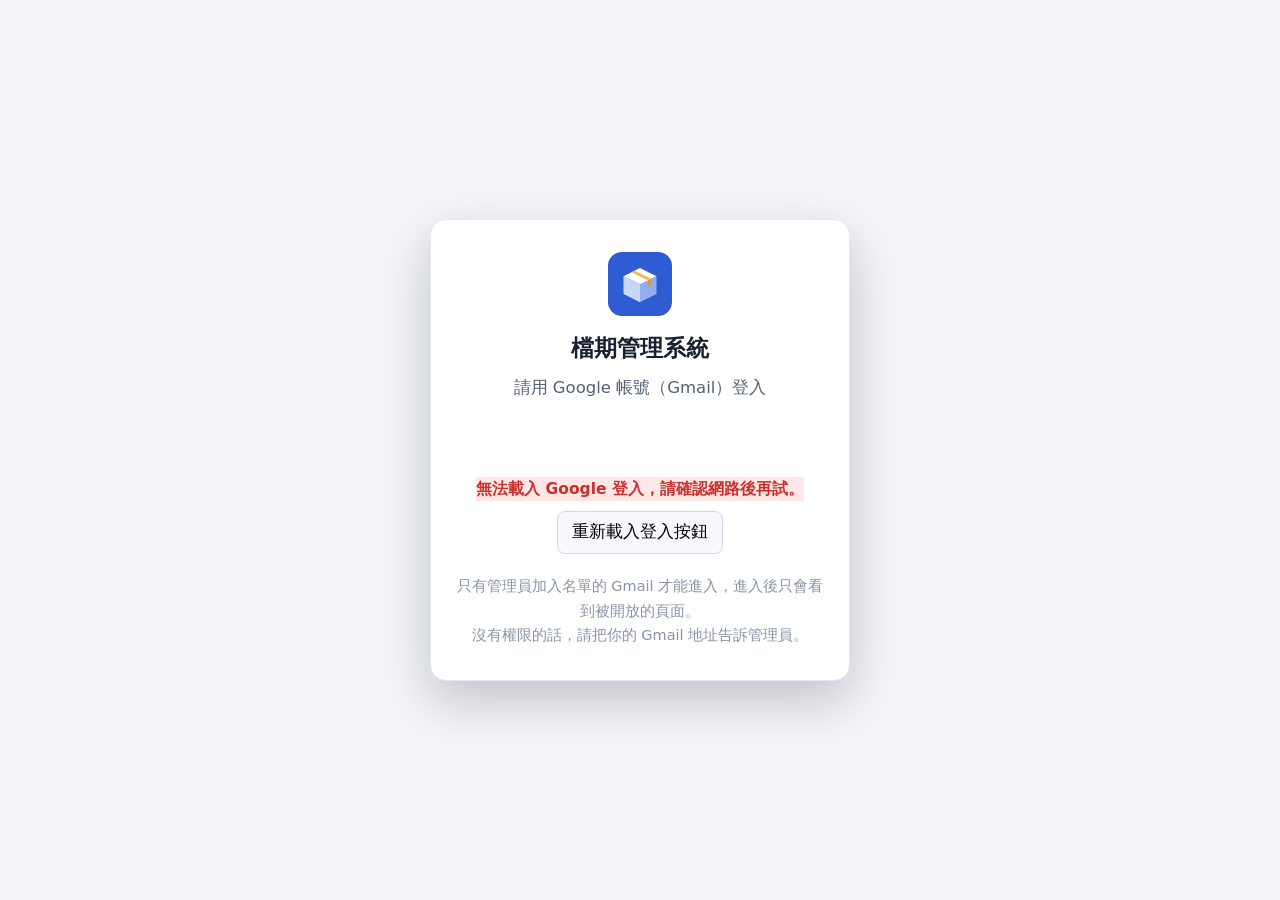
==== index.html @ a2f35a22 "時間區間選擇移到禮盒表頭預購單、銷售預估正上方（v146） Co-Authored-By: Claude Sonnet 5.5 <noreply@anthropic.com>" ====
<!doctype html>
<html lang="zh-Hant">
<head>
<meta charset="utf-8">
<meta name="viewport" content="width=device-width,initial-scale=1,viewport-fit=cover">
<title>檔期管理系統</title>
<meta name="description" content="檔期包材、禮盒配方、庫存與補貨管理">
<meta name="theme-color" content="#16233f">
<meta name="application-name" content="檔期管理">
<meta name="apple-mobile-web-app-capable" content="yes">
<meta name="mobile-web-app-capable" content="yes">
<meta name="apple-mobile-web-app-status-bar-style" content="black-translucent">
<meta name="apple-mobile-web-app-title" content="檔期管理">
<link rel="manifest" href="manifest.webmanifest">
<link rel="icon" href="icons/icon.svg" type="image/svg+xml">
<link rel="apple-touch-icon" href="icons/icon-192.png">
<link rel="stylesheet" href="css/legacy.css">
<link rel="stylesheet" href="css/app.css">
<script src="config.js"></script>
<script src="js/auth.js"></script>
<script src="js/cloud-sync.js"></script>
<script src="js/calc-rules.js"></script>
<script src="js/stock-calc.js"></script>
<script src="js/access.js"></script>
<script src="js/app-shell.js" defer></script>
<script src="js/old-orders-import.js" defer></script>
<script src="js/ext/ext-core.js" defer></script>
<script src="js/ext/page-season.js" defer></script>
<script src="js/ext/season-items.js" defer></script>
<script src="js/ext/page-legacy-forecast.js" defer></script>
<script src="js/ext/page-orders.js" defer></script>
<script src="js/ext/page-floor.js" defer></script>
<script src="js/ext/page-system.js" defer></script>
<script src="js/ext/home-dash.js" defer></script>
<script src="js/ext/collapse.js" defer></script>
<script src="js/ext/order-singles.js" defer></script>
<script src="js/ext/calc-docs.js" defer></script>
<script src="js/ext/page-rules.js" defer></script>
<script src="js/ext/page-users.js" defer></script>
<script src="js/ext/page-hqstock.js" defer></script>
<script src="js/ext/page-purchase.js" defer></script>
<link rel="stylesheet" href="css/ext.css">
</head>
<body>

<div id="appSplash" class="app-splash" role="status" aria-live="polite">
  <img src="icons/icon.svg" alt="" width="64" height="64">
  <strong>檔期管理系統</strong>
  <span id="appSplashMsg">正在載入資料…</span>
</div>

<div class="app-layout">
  <aside class="sidebar" id="sidebar" aria-label="主選單">
    <div class="brand">
      <img src="icons/icon.svg" alt="" width="34" height="34">
      <div><strong>檔期管理</strong><span>Schedule Manager</span></div>
    </div>

    <nav id="nav">
      <div class="nav-group" data-group="home">
        <button class="navbtn active" data-page="dashboard"><svg viewBox="0 0 24 24"><path d="M3 10.5 12 3l9 7.5V20a1 1 0 0 1-1 1h-5v-6H9v6H4a1 1 0 0 1-1-1z"/></svg><span>首頁</span></button>
      </div>
      <div class="nav-label">主檔資料<i class="lock-hint">需管理員</i></div>
      <div class="nav-group" data-group="master">
        <button class="admin-nav navbtn" data-page="materials"><svg viewBox="0 0 24 24"><path d="M21 8 12 3 3 8v8l9 5 9-5z"/><path d="m3 8 9 5 9-5M12 13v8"/></svg><span>包材資料</span></button>
        <button class="admin-nav navbtn" data-page="singles"><svg viewBox="0 0 24 24"><rect x="4" y="9" width="16" height="6" rx="3"/><path d="M8 9v6M16 9v6"/></svg><span>單條資料</span></button>
        <button class="admin-nav navbtn" data-page="products"><svg viewBox="0 0 24 24"><rect x="3" y="8" width="18" height="13" rx="1.5"/><path d="M12 8v13M3 12h18M12 8c-2-4-6-4-6-1.5S10 8 12 8c2 0 6-.5 6-1.5S14 4 12 8"/></svg><span>禮盒資料</span></button>
      </div>
      <div class="nav-label">規劃與庫存</div>
      <div class="nav-group" data-group="plan">
        <button class="admin-nav navbtn" data-page="initialStock"><svg viewBox="0 0 24 24"><path d="M3 9 12 4l9 5v11H3z"/><path d="M7 20v-7h10v7M7 16h10"/></svg><span>初始庫存</span></button>
      </div>
      <div class="nav-label">資料工具</div>
      <div class="nav-group" data-group="data">
        <button class="admin-nav navbtn" data-page="importcenter"><svg viewBox="0 0 24 24"><path d="M12 15V3M7 8l5-5 5 5"/><path d="M4 15v4a2 2 0 0 0 2 2h12a2 2 0 0 0 2-2v-4"/></svg><span>資料匯入中心</span></button>
        <button class="admin-nav navbtn" data-page="backup"><svg viewBox="0 0 24 24"><ellipse cx="12" cy="5.5" rx="8" ry="2.5"/><path d="M4 5.5v13c0 1.4 3.6 2.5 8 2.5s8-1.1 8-2.5v-13M4 12c0 1.4 3.6 2.5 8 2.5s8-1.1 8-2.5"/></svg><span>備份／還原</span></button>
        <button id="orderHistoryNavBtn" class="admin-nav navbtn" data-page="orderHistory"><svg viewBox="0 0 24 24"><path d="M6 3h12v18l-3-2-3 2-3-2-3 2z"/><path d="M9 8h6M9 12h6"/></svg><span>過去訂單紀錄</span></button>
      </div>
    </nav>

    <div class="sidebar-foot">
      <div id="pwaInstallBar" class="install-card" style="display:none">
        <div><b>安裝成 App</b><span>從桌面或主畫面直接開啟</span></div>
        <button id="pwaInstallBtn" type="button">安裝</button>
      </div>
      <button id="adminLoginBtn" class="btn gray side-btn" onclick="adminLogin()"><svg viewBox="0 0 24 24"><rect x="5" y="11" width="14" height="10" rx="2"/><path d="M8 11V8a4 4 0 0 1 8 0v3"/></svg><span>管理員登入</span></button>
      <button id="adminLogoutBtn" class="btn gray side-btn" onclick="adminLogout()" style="display:none"><svg viewBox="0 0 24 24"><path d="M15 4h4a1 1 0 0 1 1 1v14a1 1 0 0 1-1 1h-4M10 17l-5-5 5-5M5 12h11"/></svg><span>管理員登出</span></button>
    </div>
  </aside>
  <div class="sidebar-scrim" id="sidebarScrim"></div>

  <div class="app-main">
    <header class="topbar">
      <button class="icon-btn menu-btn" id="menuBtn" type="button" aria-label="開啟選單"><svg viewBox="0 0 24 24"><path d="M4 7h16M4 12h16M4 17h16"/></svg></button>
      <div class="topbar-title">
        <h1 id="appPageTitle">首頁</h1>
        <p id="appPageSub">庫存、需求與可用量總覽</p>
      </div>
      <div class="topbar-actions">
        <span class="admin-badge">管理員模式</span>
        <button class="sync-chip" id="syncChip" type="button" title="雲端同步設定"><i class="dot"></i><span id="syncChipText">本機模式</span></button>
      </div>
    </header>

    <div class="app-content">
<div id="materialEditMask" class="edit-modal-mask" onclick="if(event.target===this)closeMaterialModal()">
 <div class="edit-modal">
  <h3>編輯包材資料</h3>
  <div class="edit-modal-grid">
   <label>包材編號<input id="emCode"></label>
   <label>包材名稱<input id="emName"></label>
   <label>分類<select id="emCategory"><option value="單條">單條</option><option value="禮盒">禮盒</option><option value="盒子">盒子</option></select></label>
   <label>單位<input id="emUnit" placeholder="個／盒／張"></label>
   <label>安全庫存<input id="emSafety" type="number" min="0"></label>
  </div>
  <div class="edit-modal-actions">
   <button class="btn gray" onclick="closeMaterialModal()">取消</button>
   <button class="btn green" onclick="saveMaterialModal()">儲存修改</button>
  </div>
 </div>
</div>


<div id="genericEditMask" class="data-edit-mask" onclick="if(event.target===this)closeGenericEdit()">
<div class="data-edit-modal">
<h3 id="genericEditTitle">編輯資料</h3>
<div id="genericEditFields" class="data-edit-grid"></div>
<div class="data-edit-actions"><button class="btn gray" onclick="closeGenericEdit()">取消</button><button class="btn green" onclick="saveGenericEdit()">儲存修改</button></div>
</div></div>

<main>


<section id="dashboard" class="page active">
<div class="home-sheet">
  <div class="home-topbar">
    <div><h2>檔期管理總覽</h2><p>首頁依庫存、需求與可用量集中呈現；資料由各管理分頁自動彙整。</p></div>
    <div class="home-links">
      <button onclick="goPage('initialStock')">初始庫存</button>
    </div>
  </div>

  
<div class="home-switch">
  <button class="home-switch-btn active" data-home-tab="material" onclick="switchHomeTable('material',this)">包材庫存</button>
  <button class="home-switch-btn" data-home-tab="single" onclick="switchHomeTable('single',this)">單條內容物</button>
  <button class="home-switch-btn" data-home-tab="gift" onclick="switchHomeTable('gift',this)">禮盒品項</button>
  <button class="home-switch-btn" data-home-tab="salesDash" onclick="switchHomeTable('salesDash',this)">業績儀表板</button>
</div>
<div class="sheet-block home-table-panel active" data-home-panel="material">
    <div class="sheet-caption">單位：個　｜　包材庫存（未折盒、已折盒＝初始庫存＋快速輸入）</div>
    <div class="tablewrap"><table class="sheet-table home-t-mat">
      <thead><tr>
        <th class="sort-action-col">拖曳</th><th class="code-col">包材編號</th><th class="name-col">包材品名</th><th>總庫存</th><th>未折盒</th><th>已折盒</th><th>已裝盒</th>
        <th>待裝盒</th><th>剩餘可用量</th><th>最低水位（自行輸入）</th><th>水位狀態</th><th>預計進貨</th>
      </tr></thead>
      <tbody id="homeMaterialBody"></tbody>
    </table></div>
  </div>

  <div class="sheet-block home-table-panel" data-home-panel="single">
    <div class="sheet-caption">單位：個　｜　單條內容物（只顯示「單條資料」勾選「本期上架」的單條）</div>
    <div class="tablewrap"><table class="sheet-table home-t-single">
      <thead><tr>
        <th class="sort-action-col">拖曳</th><th class="code-col">單條編號</th><th class="name-col">單條內容物</th><th>總需求</th><th>現貨</th><th>已裝盒</th><th>預購單</th>
        <th>待裝盒</th><th>銷售預估</th><th>可販售</th><th>預計進貨</th>
      </tr></thead>
      <tbody id="homeSingleBody"></tbody>
    </table></div>
  </div>

  <div class="sheet-block home-table-panel" data-home-panel="gift">
    <div class="sheet-caption">單位：盒　｜　禮盒品項（僅顯示後台勾選「本期上架」的品項）｜　包裝需求＝現貨＋待進貨－預購單－銷售預估，負數＝還要再裝的盒數；現貨＝入口網站總表剩餘庫存現貨、預購單＝排單4週累計訂單量－今天實際揀貨（到「系統設定 → 現貨與預購單同步」更新）、待進貨先當 0</div>
    <div id="home-gift-range"></div>
    <div class="tablewrap"><table class="gift-home-table sheet-table home-t-gift">
      <thead><tr class="gift-range-row"><td colspan="5" style="background:transparent;border:0;padding:0"></td><td colspan="2" id="gift-range-th" style="background:#f3f6f1;color:#222;border:1px solid #cfd8c8;font-weight:400;text-align:left;padding:6px 8px;min-width:150px"></td><td colspan="3" style="background:transparent;border:0;padding:0"></td></tr><tr>
        <th class="sort-action-col">拖曳</th><th class="code-col">禮盒編號</th><th class="name-col">禮盒品項</th><th>現貨</th><th>待進貨</th><th>預購單</th><th>銷售預估</th>
        <th>可販售</th><th>包裝需求</th><th>單條尚可組裝盒數</th>
      </tr></thead>
      <tbody id="homeGiftBody"></tbody>
    </table></div>
  </div>
</div>

  <div class="sheet-block home-table-panel" data-home-panel="folding">
  <div class="sheet-caption">每日折盒統計｜每日自動建立全部包材品項・跨日自動封存｜數量即時連動包材庫存</div>
  <div class="fold-daily-toolbar">
    <strong>作業日期：<span id="foldTodayLabel"></span></strong>
    <span class="fold-save-note" id="foldSaveNote">修改後自動儲存</span>
    <button type="button" class="btn gray" onclick="renderFoldingRecords()">重新載入</button>
  </div>
  <div class="fold-link-note">
    庫存連動：進貨量 → 增加未折盒；折盒量 → 未折盒轉為已折盒；使用量 → 扣除已折盒；NG／其他NG → 扣除庫存。
  </div>
  <div class="tablewrap">
    <table class="sheet-table folding-table">
      <thead><tr>
        <th>日期</th><th>類別</th><th>品項</th><th>進貨量</th><th>使用量</th>
        <th>折盒量</th><th>折盒NG</th><th>使用NG</th><th>淨異動</th>
      </tr></thead>
      <tbody id="homeFoldingBody"></tbody>
    </table>
  </div>
  <details class="fold-history">
    <summary>歷史封存紀錄</summary>
    <div class="fold-history-filter">
      <label>日期 <select id="foldHistoryDate" onchange="renderFoldingHistory()"></select></label>
    </div>
    <div class="tablewrap">
      <table class="sheet-table folding-table">
        <thead><tr>
          <th>日期</th><th>類別</th><th>品項</th><th>進貨量</th><th>使用量</th>
          <th>折盒量</th><th>折盒NG</th><th>使用NG</th><th>淨異動</th>
        </tr></thead>
        <tbody id="foldHistoryBody"></tbody>
      </table>
    </div>
  </details>
</div>
<div class="sheet-block home-table-panel" data-home-panel="salesDash">
  <div class="sheet-caption">業績儀表板｜今年和去年同檔期的全公司禮盒數比較（金額與各部門先不顯示）</div>
  <div class="x-home-dash" id="homeSalesDash"></div>
</div>
</section>
<section id="materials" class="page">
<div class="panel"><h2>包材資料</h2><p class="small">此頁僅管理包裝材料；產品與禮盒內容物組成請至「產品資料」頁面管理。</p>
<div class="formgrid">
<label><span>包材編號</span><input id="mCode"></label><label><span>包材名稱</span><input id="mName"></label>
<label><span>分類</span><select id="mCategory"><option value="單條">單條</option><option value="禮盒">禮盒</option><option value="盒子">盒子</option></select></label><label><span>單位</span><input id="mUnit" placeholder="個／盒／張"></label><label><span>安全庫存</span><input id="mSafety" type="number" min="0" value="0"></label>
</div><div class="toolbar" style="margin-top:12px"><button class="btn primary" onclick="saveMaterial()">新增包材</button><button class="btn gray" onclick="clearMaterialForm()">清除</button></div>
<div style="display:flex;flex-wrap:wrap;gap:8px;align-items:center;margin:10px 0"><span class="small">狀態</span><select id="matStatusFilter" onchange="renderMatList()"><option value="live">上架與下架（不含已封存）</option><option value="active">只看上架</option><option value="off">只看下架</option><option value="archived">已封存</option><option value="all">全部</option></select><span class="small">下架＝停用，不出現在配方、快速輸入、盤點的選單；封存＝關閉，需要先確認沒有被現有或未來檔期的配方使用。</span></div><div class="tablewrap"><table><thead><tr><th>編號</th><th>包材名稱</th><th>分類</th><th>單位</th><th class="num">安全庫存</th><th>狀態</th><th>操作</th></tr></thead><tbody id="matBody"></tbody></table></div>
</div>
</section>


<section id="singles" class="page">
<div class="panel">
<h2>單條資料</h2>
<p class="small">管理可作為禮盒內容物的單條產品。此處資料會直接提供「禮盒資料 → 產品配方」選擇使用。</p>
<p class="small"><b>首頁的「單條內容物」只會列出下面勾了「本期上架」的單條</b>；新增單條後預設是沒上架，請在列表勾選才會出現在首頁。</p>
<div class="formgrid">
<label><span>單條編號</span><input id="sgCode"></label>
<label><span>單條名稱</span><input id="sgName"></label>
</div>
<div class="toolbar" style="margin-top:12px">
<button class="btn primary" onclick="saveSingle()">新增單條</button>
<button class="btn gray" onclick="clearSingleForm()">清除</button>
</div>
<div class="tablewrap">
<table>
<thead><tr><th>編號</th><th>單條名稱</th><th>售價</th><th>本期上架</th><th>操作</th></tr></thead>
<tbody id="singleBody"></tbody>
</table>
</div>
</div>
</section>


<section id="products" class="page">
<div class="panel collapsible-panel" id="giftEditorPanel">
<div class="collapse-head"><h2>新增／編輯禮盒＋配方</h2><button class="collapse-btn" onclick="togglePanel('giftEditorPanel',this)">收合</button></div>
<div class="collapse-body">
<p class="small">新增禮盒時一併建立完整配方；最多可設定 8 組「單條內容物／包材」。按一次儲存即可同時建立禮盒與配方。</p>
<div class="formgrid">
<label><span>禮盒編號</span><input id="pCode"></label>
<label><span>禮盒名稱</span><input id="pName"></label>
<label><span>售價（元）</span><input id="pPrice" type="number" min="0" step="1" placeholder="請輸入售價"></label>
<label><span>門市折扣成數</span><input id="pDiscount" type="number" min="0.1" max="10" step="0.1" placeholder="例：8.5（空白＝不打折）"></label>
<label><span>官網折扣成數</span><input id="pDiscountWeb" type="number" min="0.1" max="10" step="0.1" placeholder="例：8.5（空白＝不打折）"></label>
<label><span>執行長折扣成數</span><input id="pDiscountCeo" type="number" min="0.1" max="10" step="0.1" placeholder="例：8.5（空白＝不打折）"></label>
<label><span>通路折扣成數</span><input id="pDiscountChannel" type="number" min="0.1" max="10" step="0.1" placeholder="例：8.5（空白＝不打折）"></label>
<label><span>本期是否上架</span><span class="gift-season-checks"><label><input id="giftCurrentListed" type="checkbox"> 本期上架（勾選後顯示於首頁禮盒品項）</label></span></label>
</div>
<h3 style="margin:18px 0 8px">禮盒配方</h3>
<div class="recipe-six-grid" id="giftFormulaGrid">

<div class="recipe-row" data-gift-formula-row="1">
<label><span>配方類型</span><select id="gfType1" onchange="updateGiftFormulaItem(1)"><option value="product">單條內容物</option><option value="material">包材</option></select></label>
<label><span>品項</span><select id="gfItem1"><option value="">請選擇</option></select></label>
<label><span>數量</span><input id="gfQty1" type="number" min="0" step="0.01" placeholder="請輸入數量"></label>
</div>
<div class="recipe-row" data-gift-formula-row="2" style="display:none">
<label><span>配方類型</span><select id="gfType2" onchange="updateGiftFormulaItem(2)"><option value="product">單條內容物</option><option value="material">包材</option></select></label>
<label><span>品項</span><select id="gfItem2"><option value="">請選擇</option></select></label>
<label><span>數量</span><input id="gfQty2" type="number" min="0" step="0.01" placeholder="請輸入數量"></label>
</div>
<div class="recipe-row" data-gift-formula-row="3" style="display:none">
<label><span>配方類型</span><select id="gfType3" onchange="updateGiftFormulaItem(3)"><option value="product">單條內容物</option><option value="material">包材</option></select></label>
<label><span>品項</span><select id="gfItem3"><option value="">請選擇</option></select></label>
<label><span>數量</span><input id="gfQty3" type="number" min="0" step="0.01" placeholder="請輸入數量"></label>
</div>
<div class="recipe-row" data-gift-formula-row="4" style="display:none">
<label><span>配方類型</span><select id="gfType4" onchange="updateGiftFormulaItem(4)"><option value="product">單條內容物</option><option value="material">包材</option></select></label>
<label><span>品項</span><select id="gfItem4"><option value="">請選擇</option></select></label>
<label><span>數量</span><input id="gfQty4" type="number" min="0" step="0.01" placeholder="請輸入數量"></label>
</div>
<div class="recipe-row" data-gift-formula-row="5" style="display:none">
<label><span>配方類型</span><select id="gfType5" onchange="updateGiftFormulaItem(5)"><option value="product">單條內容物</option><option value="material">包材</option></select></label>
<label><span>品項</span><select id="gfItem5"><option value="">請選擇</option></select></label>
<label><span>數量</span><input id="gfQty5" type="number" min="0" step="0.01" placeholder="請輸入數量"></label>
</div>
<div class="recipe-row" data-gift-formula-row="6" style="display:none">
<label><span>配方類型</span><select id="gfType6" onchange="updateGiftFormulaItem(6)"><option value="product">單條內容物</option><option value="material">包材</option></select></label>
<label><span>品項</span><select id="gfItem6"><option value="">請選擇</option></select></label>
<label><span>數量</span><input id="gfQty6" type="number" min="0" step="0.01" placeholder="請輸入數量"></label>
</div>
<div class="recipe-row" data-gift-formula-row="7" style="display:none">
<label><span>配方類型</span><select id="gfType7" onchange="updateGiftFormulaItem(7)"><option value="product">單條內容物</option><option value="material">包材</option></select></label>
<label><span>品項</span><select id="gfItem7"><option value="">請選擇</option></select></label>
<label><span>數量</span><input id="gfQty7" type="number" min="0" step="0.01" placeholder="請輸入數量"></label>
</div>
<div class="recipe-row" data-gift-formula-row="8" style="display:none">
<label><span>配方類型</span><select id="gfType8" onchange="updateGiftFormulaItem(8)"><option value="product">單條內容物</option><option value="material">包材</option></select></label>
<label><span>品項</span><select id="gfItem8"><option value="">請選擇</option></select></label>
<label><span>數量</span><input id="gfQty8" type="number" min="0" step="0.01" placeholder="請輸入數量"></label>
</div>
</div>
<div class="toolbar" style="margin-top:10px">
<button type="button" class="btn gray" id="giftAddFormulaBtn" onclick="addGiftFormulaRow()">＋ 新增配方項目</button>
<span id="giftFormulaCount" class="small">目前 1 項（最多 8 項）</span>
</div>
<div class="toolbar" style="margin-top:14px">
<button class="btn primary" onclick="saveGiftWithFormula()">儲存禮盒＋配方</button>
<button class="btn gray" onclick="clearGiftWithFormula()">清除</button>
</div>
</div>
</div>

<div class="panel collapsible-panel" id="giftListPanel">
<div class="collapse-head"><h2>本期上架的禮盒資料 <span class="small" id="giftListedCount"></span></h2><button class="collapse-btn" onclick="togglePanel('giftListPanel',this)">收合</button></div>
<div class="collapse-body">
<p class="small">目前勾選「本期上架」的禮盒（會顯示在首頁禮盒品項與業績預估）。取消勾選會移到下方「已建立過的禮盒」。</p>
<div class="tablewrap gift-list-no-scroll">
<table class="gift-list-fit">
<thead><tr><th>禮盒編號</th><th>禮盒名稱</th><th>售價</th><th>折扣成數</th><th>本期是否上架</th><th>單條內容物</th><th>包材配方</th><th>操作</th></tr></thead>
<tbody id="prodBody"></tbody>
</table>
</div>
</div>
</div>

<div class="panel collapsible-panel" id="giftOtherPanel">
<div class="collapse-head"><h2>已建立過的禮盒資料（未上架） <span class="small" id="giftOtherCount"></span></h2><button class="collapse-btn" onclick="togglePanel('giftOtherPanel',this)">收合</button></div>
<div class="collapse-body">
<p class="small">以前建立過、目前沒有上架的禮盒。要再上架時勾選「本期上架」就會移到上方。</p>
<div class="tablewrap gift-list-no-scroll">
<table class="gift-list-fit">
<thead><tr><th>禮盒編號</th><th>禮盒名稱</th><th>售價</th><th>折扣成數</th><th>本期是否上架</th><th>單條內容物</th><th>包材配方</th><th>操作</th></tr></thead>
<tbody id="prodBodyOther"></tbody>
</table>
</div>
</div>
</div>
<div class="panel">
<h2>禮盒展開後－單條需求</h2>
<p class="small">依目前「檔期需求」與上方「產品內容物組成」自動計算，各禮盒會展開成實際單條需求量。</p>
<div id="singleDemandProduct"></div>
</div>
</section>

<!-- 「檔期需求」「缺料／補貨」頁已移除（2026-10-17）：選單與入口都拿掉，區塊留在這裡但永遠隱藏，因為 legacy-1.js 的 render() 還會寫入裡面的表格 -->
<section id="campaigns" class="page" hidden style="display:none!important">
<div class="panel"><h2>建立檔期需求</h2>
<div class="formgrid"><label><span>檔期名稱</span><input id="cName" placeholder="例：中秋檔期"></label><label><span>日期</span><input id="cDate" type="date"></label><label><span>產品</span><select id="cProduct"></select></label><label><span>需求數量</span><input id="cQty" type="number" min="0" value="0"></label></div>
<div class="toolbar" style="margin-top:12px"><button class="btn primary" onclick="saveCampaign()">新增需求</button></div>
<div class="tablewrap"><table><thead><tr><th>檔期</th><th>日期</th><th>產品</th><th class="num">數量</th><th>操作</th></tr></thead><tbody id="campBody"></tbody></table></div>
</div></section>


<section id="initialStock" class="page">
<div class="panel">
<h2>初始庫存</h2>
<p class="small">品項由「包材資料」自動帶入；數字預設鎖定。需要調整時先按「編輯」，修改「未折盒／已折盒」後按「儲存」。整體總庫存＝未折盒＋已折盒。</p>
<div class="toolbar">
<button id="initialEditBtn" class="btn gray" onclick="setInitialStockEdit(true)">編輯</button>
<button id="initialSaveBtn" class="btn primary" onclick="saveAllInitialStock()" style="display:none">儲存</button>
<span id="initialLockStatus" class="initial-lock-status">🔒 數字已鎖定</span>
</div>
<div class="tablewrap initial-sheet-wrap" style="margin-top:14px">
<table class="initial-sheet">
<thead><tr>
<th>品名</th>
<th>整體總庫存</th>
<th>未折盒</th>
<th>已折盒</th>
</tr></thead>
<tbody id="initialStockBody"></tbody>
</table>
</div>
</div>
</section>
<section id="replenish" class="page" hidden style="display:none!important"><div class="panel"><h2>缺料／建議補貨</h2><p class="small">需求量會依「檔期產品數量 × 產品包材配方」自動展開。</p>
<div class="tablewrap"><table><thead><tr><th>包材</th><th class="num">目前庫存</th><th class="num">檔期需求</th><th class="num">安全庫存</th><th class="num">需求後庫存</th><th class="num">建議補貨</th><th>狀態</th></tr></thead><tbody id="repBody2"></tbody></table></div></div></section>


<section id="importcenter" class="page">
<div class="panel">
<h2>資料匯入中心</h2>
<p class="small">可從 CSV、JSON，或將 Excel / Google Sheet 另存為 CSV 後匯入。先預覽，再指定資料類型與欄位對應，不會直接覆蓋現有資料。</p>
<div class="toolbar">
<label class="btn primary">選擇 CSV／JSON 檔案
<input id="extFile" type="file" accept=".csv,.json,text/csv,application/json" hidden onchange="readExternalFile(this)">
</label>
<select id="extTarget" onchange="buildMapping()">
<option value="materials">匯入到：包材資料</option>
<option value="products">匯入到：產品資料</option>
<option value="campaigns">匯入到：檔期需求</option>
<option value="stock">匯入到：庫存異動</option>
</select>
<select id="extMode"><option value="append">追加資料</option><option value="replace">取代該類全部資料</option></select>
</div>
<div id="extInfo" class="small">尚未選擇檔案</div>
</div>

<div class="panel">
<h2>欄位對應</h2>
<div id="mappingArea" class="formgrid"><div class="empty">載入檔案後即可設定欄位</div></div>
<div class="toolbar" style="margin-top:12px">
<button class="btn green" onclick="commitExternalImport()">確認匯入</button>
<button class="btn gray" onclick="clearExternalImport()">清除預覽</button>
</div>
</div>

<div class="panel">
<h2>資料預覽</h2>
<div id="externalPreview" class="tablewrap"><div class="empty">尚無預覽資料</div></div>
</div>

<div class="panel">
<h2>從其他線上來源取得資料</h2>
<p class="small">若資料來自 Google Sheet，可先「檔案 → 下載 → CSV」後使用上方匯入。一般網址/API 若允許跨網域存取，也可貼入公開 CSV/JSON 網址。</p>
<div class="toolbar">
<input id="remoteUrl" style="min-width:360px" placeholder="貼上公開 CSV 或 JSON 網址">
<button class="btn orange" onclick="fetchRemoteData()">從網址拉取</button>
</div>
<div class="small">注意：部分網站會阻擋瀏覽器跨網域讀取（CORS）；遇到阻擋時請改用下載檔案後匯入。</div>
</div>
</section>

<section id="backup" class="page"><div class="panel"><h2>資料備份／還原</h2>
<p>啟用雲端同步後，所有人共用同一份資料；未啟用時資料只存在這台裝置。仍建議定期匯出 JSON 備份。</p><p class="small">從舊版 HTML 搬資料：在舊版開啟「備份／還原 → 匯出 JSON 備份」，再於此處「匯入 JSON」，就會自動上傳到雲端。過去訂單請在匯入 JSON 之後，用下方「從舊版 HTML 匯入過去訂單」加入。</p>
<div class="toolbar"><button class="btn primary" onclick="exportData()">匯出 JSON 備份</button><label class="btn gray">匯入 JSON<input id="importFile" type="file" accept=".json" hidden onchange="importData(this)"></label><button class="btn red" onclick="wipeAll()">清空全部資料</button></div>
</div></section>

<section id="orderHistory" class="page">
  <div class="panel">
    <h2>過去訂單紀錄</h2>
    <div class="muted">管理員可保存已結束的檔期／訂單紀錄，供日後查詢。此處資料不會影響目前庫存計算。</div>
    <div class="order-search-panel" style="display:flex;gap:8px;align-items:center;flex-wrap:wrap;margin:10px 0 14px">
      <select id="histFilterDate" onchange="renderOrderHistory()"><option value="">全部日期</option></select>
      <select id="histFilterOrderNo" onchange="renderOrderHistory()"><option value="">全部訂單／檔期編號</option></select>
      <select id="histFilterProduct" onchange="renderOrderHistory()"><option value="">全部品號／品名</option></select>
      <select id="histFilterCustomer" onchange="renderOrderHistory()"><option value="">全部客戶</option></select>
      <select id="histFilterChannel" onchange="renderOrderHistory()"><option value="">全部通路</option></select>
      <select id="histFilterDepartment" onchange="renderOrderHistory()"><option value="">全部接單部門</option></select>
      <select id="histFilterOrgDepartment" onchange="renderOrderHistory()"><option value="">全部部門</option></select>
      <label style="display:inline-flex;gap:4px;align-items:center;white-space:nowrap"><b>日期區間</b><input type="date" id="histFrom" onchange="renderOrderHistory()" aria-label="起"> ～ <input type="date" id="histTo" onchange="renderOrderHistory()" aria-label="迄"></label><button type="button" class="btn gray" onclick="clearOrderHistoryFilters()">清除篩選</button><button type="button" class="btn primary" onclick="fixBlankOrderDepartments(true)" title="接單部門空白的訂單：把部門的名字填進接單部門，部門改成現銷">整理接單部門（空白→填部門名、部門改現銷）</button>
    </div>
    <div style="display:flex;gap:8px;align-items:center;margin:12px 0;flex-wrap:wrap">
      <div style="display:flex;gap:6px;align-items:center;flex-wrap:wrap;width:100%;margin-bottom:4px">
      <strong>年份：</strong>
      <select id="orderHistoryYear" onchange="setOrderYear(this.value)" style="padding:7px 10px;border:1px solid #bbb;border-radius:5px">
        <option value="all">全部年份</option>
        <option value="2025">2025年</option>
        <option value="2026">2026年</option>
      </select>
      <span style="width:12px"></span>
      <strong>檔期篩選：</strong>
      <button type="button" class="btn gray order-season-btn active" data-season="all" onclick="setOrderSeason('all',this)">全部</button>
      <button type="button" class="btn gray order-season-btn" data-season="newyear" onclick="setOrderSeason('newyear',this)">過年</button>
      <button type="button" class="btn gray order-season-btn" data-season="midautumn" onclick="setOrderSeason('midautumn',this)">中秋</button>
    </div>
    <input id="orderHistorySearch" placeholder="全文搜尋" style="min-width:320px" oninput="renderOrderHistory()">
      <span id="orderHistoryCount" class="muted"></span>
    </div>
    <div id="orderHistoryStats"></div>
    <div style="overflow:auto">
      <table class="sheet-table">
        <thead>
          <tr>
            <th>日期</th><th>單號</th><th>來源單號</th><th>品號</th><th>品名</th><th>客戶</th><th>通路</th><th>數量</th><th>接單部門</th><th>部門</th>
          </tr>
        </thead>
        <tbody id="orderHistoryBody"></tbody>
      </table>
    </div>
  </div>
</section>


<div class="sheet-block home-table-panel" data-home-panel="salesForecast">
<div class="sheet-caption">業績預估 <span class="small">金額＝預估盒數 × 售價 × 折扣成數（折扣在「禮盒資料」填；公關贈用原價；大公國已併入通路）<span id="sf-actual-explain">；每個品項最右邊「小計」的「實際」＝訂單（過去訂單匯入＋入口網站訂單）中品號相同、訂單日期落在該週區間（起 ≤ 日期 ≤ 迄，迄那天也算）的數量，整個公司不分門市，金額以原價算</span></span></div>
<div id="sf-lock-panel"></div><div class="forecast-top"><label>檔期名稱 <input id="forecast-campaign-name" placeholder="例如：2026中秋" oninput="saveSalesForecastDebounced()"></label><label>搜尋品項 <select id="forecast-product-search" onchange="filterSalesForecastProducts()"><option value="">全部品項</option></select></label><button type="button" class="btn gray" onclick="document.getElementById('forecast-product-search').value='';filterSalesForecastProducts()">清除搜尋</button><button type="button" class="btn primary" onclick="fillLastYearFromOrders(true)">帶入去年業績（依過去訂單）</button><span id="forecast-search-count" aria-live="polite"></span></div>
<div id="sf-summary-ctl"></div><div class="tablewrap forecast-summary-wrap"><table class="sheet-table forecast-summary-table"><colgroup><col style="width:12%"><col style="width:11%"><col style="width:11%"><col style="width:11%"><col style="width:11%"><col style="width:11%"><col style="width:11%"><col style="width:11%"><col style="width:11%"></colgroup><thead><tr><th>部門別</th><th>東橋</th><th>A11</th><th>京站</th><th>官網</th><th>通路</th><th>公關贈</th><th>執行長</th><th>總計</th></tr></thead><tbody>
<tr><th id="sf-summary-label">預估業績總額</th><td id="sf-summary-dongqiao"></td><td id="sf-summary-a11"></td><td id="sf-summary-jingzhan"></td><td id="sf-summary-web"></td><td id="sf-summary-channel"></td><td id="sf-summary-pr"></td><td id="sf-summary-ceo"></td><td id="sf-summary-total"></td></tr>
<tr class="sf-split-row" id="sf-split-fee"><th>費雪預估業績</th><td id="sf-summary-fee-dongqiao"></td><td id="sf-summary-fee-a11"></td><td id="sf-summary-fee-jingzhan"></td><td id="sf-summary-fee-web"></td><td id="sf-summary-fee-channel"></td><td id="sf-summary-fee-pr"></td><td id="sf-summary-fee-ceo"></td><td id="sf-summary-fee-total"></td></tr>
<tr class="sf-split-row" id="sf-split-egg"><th>蛋捲預估業績</th><td id="sf-summary-egg-dongqiao"></td><td id="sf-summary-egg-a11"></td><td id="sf-summary-egg-jingzhan"></td><td id="sf-summary-egg-web"></td><td id="sf-summary-egg-channel"></td><td id="sf-summary-egg-pr"></td><td id="sf-summary-egg-ceo"></td><td id="sf-summary-egg-total"></td></tr>
<tr><th>去年業績</th><td><input class="sf-lastyear" inputmode="numeric" onblur="this.value=sfFmtMoney(this.value)" data-sf-last="dongqiao" oninput="updateSalesForecastLastYear(this)"></td><td><input class="sf-lastyear" inputmode="numeric" onblur="this.value=sfFmtMoney(this.value)" data-sf-last="a11" oninput="updateSalesForecastLastYear(this)"></td><td><input class="sf-lastyear" inputmode="numeric" onblur="this.value=sfFmtMoney(this.value)" data-sf-last="jingzhan" oninput="updateSalesForecastLastYear(this)"></td><td><input class="sf-lastyear" inputmode="numeric" onblur="this.value=sfFmtMoney(this.value)" data-sf-last="web" oninput="updateSalesForecastLastYear(this)"></td><td><input class="sf-lastyear" inputmode="numeric" onblur="this.value=sfFmtMoney(this.value)" data-sf-last="channel" oninput="updateSalesForecastLastYear(this)"></td><td><input class="sf-lastyear" inputmode="numeric" onblur="this.value=sfFmtMoney(this.value)" data-sf-last="pr" oninput="updateSalesForecastLastYear(this)"></td><td><input class="sf-lastyear" inputmode="numeric" onblur="this.value=sfFmtMoney(this.value)" data-sf-last="ceo" oninput="updateSalesForecastLastYear(this)"></td><td id="sf-lastyear-total"></td></tr>
</tbody></table></div><p id="sf-lastyear-note" class="small" style="margin:6px 0 8px"></p><div id="sf-actual-detail"></div><div id="salesForecastBody"></div><div id="sf-change-log"></div></div>

</main>


















<div id="adminModal">
  <div class="admin-box">
    <h3>管理員登入</h3>
    <input id="adminPassword" type="password" placeholder="請輸入管理員密碼" onkeydown="if(event.key==='Enter')adminSubmit()">
    <div id="adminError"></div>
    <div class="actions">
      <button class="btn gray" onclick="adminClose()">取消</button>
      <button class="btn primary" onclick="adminSubmit()">登入</button>
    </div>
  </div>
</div>
    </div>
  </div>
</div>

<!-- 雲端同步設定 -->
<div class="cms-modal" id="cloudModal" role="dialog" aria-modal="true" aria-labelledby="cloudModalTitle">
  <div class="cms-modal-box">
    <div class="cms-modal-head">
      <h3 id="cloudModalTitle">雲端同步設定</h3>
      <button class="icon-btn" type="button" data-close aria-label="關閉"><svg viewBox="0 0 24 24"><path d="M6 6l12 12M18 6 6 18"/></svg></button>
    </div>
    <div id="cloudStatusBox" class="cloud-status"></div>
    <div id="cloudAuthBox" class="cloud-auth" style="display:none"></div>
    <label class="field"><span>雲端網址（Apps Script 網頁應用程式網址）</span><input id="cloudUrl" placeholder="https://script.google.com/macros/s/…/exec" autocomplete="off"></label>
    <label class="field"><span>團隊通行碼</span><input id="cloudToken" type="password" placeholder="由管理者提供" autocomplete="off"></label>
    <label class="field"><span>你的名字（顯示誰修改了資料）</span><input id="cloudName" placeholder="例：小美" autocomplete="off"></label>
    <p class="field-help">同一個團隊的所有裝置填入相同網址與通行碼，就會看到同一份資料。設定只存在這台裝置。</p>
    <div id="cloudTestMsg" class="field-msg" aria-live="polite"></div>
    <div class="cms-modal-actions">
      <button type="button" class="btn gray" id="cloudLogoutBtn" style="display:none">登出</button>
      <button type="button" class="btn primary" id="cloudSyncBtn" style="display:none">立即同步</button>
      <button type="button" class="btn gray" id="cloudDisableBtn">停用雲端</button>
      <span class="spacer"></span>
      <button type="button" class="btn gray" id="cloudTestBtn">測試連線</button>
      <button type="button" class="btn primary" id="cloudSaveBtn">儲存並同步</button>
    </div>
  </div>
</div>

<!-- 同時修改衝突 -->
<div class="cms-modal" id="conflictModal" role="dialog" aria-modal="true" aria-labelledby="conflictTitle">
  <div class="cms-modal-box">
    <div class="cms-modal-head"><h3 id="conflictTitle">有人同時修改了相同資料</h3></div>
    <p>你和其他同事在同一時間改了下列資料的<b>同一個欄位</b>，請選擇要保留哪一個版本。其他沒有重疊的修改都已自動合併。</p>
    <ul id="conflictList" class="conflict-list"></ul>
    <div class="cms-modal-actions">
      <button type="button" class="btn gray" id="conflictRemoteBtn">使用雲端版本</button>
      <span class="spacer"></span>
      <button type="button" class="btn primary" id="conflictLocalBtn">保留我的修改</button>
    </div>
  </div>
</div>

<div class="toast-region" id="toastRegion" aria-live="polite"></div>

<noscript><p style="padding:24px">此系統需要啟用 JavaScript。</p></noscript>
</body>
</html>
---- css/legacy.css ----
*{box-sizing:border-box} body{margin:0;font-family:Arial,"Microsoft JhengHei",sans-serif;background:#f5f7fb;color:#1f2937}
header{background:#111827;color:white;padding:18px 24px} header h1{margin:0;font-size:24.5px} header p{margin:5px 0 0;color:#cbd5e1;font-size:15.5px}
nav{display:flex;gap:6px;flex-wrap:wrap;padding:12px 18px;background:white;border-bottom:1px solid #e5e7eb;position:sticky;top:0;z-index:20}
nav button,.btn{border:0;border-radius:8px;padding:9px 13px;cursor:pointer;font-weight:700}.navbtn{background:#eef2f7}.navbtn.active{background:#2563eb;color:white}
main{padding:20px;max-width:1500px;margin:auto}.page{display:none}.page.active{display:block}
.cards{display:grid;grid-template-columns:repeat(4,1fr);gap:12px;margin-bottom:18px}.card{background:white;border:1px solid #e5e7eb;border-radius:12px;padding:16px}.card b{display:block;font-size:28.5px;margin-top:6px}
.panel{background:white;border:1px solid #e5e7eb;border-radius:12px;padding:16px;margin-bottom:16px}.panel h2{margin:0 0 12px;font-size:20.5px}
.toolbar{display:flex;gap:8px;flex-wrap:wrap;margin-bottom:12px}.toolbar input,.toolbar select,.formgrid input,.formgrid select{padding:9px;border:1px solid #cbd5e1;border-radius:7px}
.btn.primary{background:#2563eb;color:white}.btn.green{background:#16a34a;color:white}.btn.red{background:#dc2626;color:white}.btn.gray{background:#e5e7eb}.btn.orange{background:#f59e0b;color:white}
.tablewrap{overflow:auto} table{width:100%;border-collapse:collapse;font-size:16.5px} th,td{padding:9px 8px;border-bottom:1px solid #e5e7eb;text-align:left;white-space:nowrap} th{background:#f8fafc;position:sticky;top:0}
td.num,th.num{text-align:right}.dangerrow{background:#fff1f2}.okrow{background:#f0fdf4}.badge{padding:3px 8px;border-radius:999px;font-size:14.5px;font-weight:700}.bad{background:#fee2e2;color:#991b1b}.good{background:#dcfce7;color:#166534}
.formgrid{display:grid;grid-template-columns:repeat(4,1fr);gap:10px}.formgrid label{font-size:15.5px;font-weight:700}.formgrid label span{display:block;margin-bottom:5px}
.small{font-size:14.5px;color:#64748b}.empty{text-align:center;padding:28px;color:#94a3b8}
@media(max-width:900px){.cards,.formgrid{grid-template-columns:repeat(2,1fr)}} @media(max-width:560px){.cards,.formgrid{grid-template-columns:1fr}}

.edit-modal-mask{display:none;position:fixed;inset:0;background:rgba(15,23,42,.5);z-index:9999;align-items:center;justify-content:center;padding:18px}
.edit-modal-mask.show{display:flex}
.edit-modal{width:min(520px,100%);background:#fff;border-radius:14px;box-shadow:0 20px 60px rgba(0,0,0,.25);padding:20px}
.edit-modal h3{margin:0 0 16px}
.edit-modal-grid{display:grid;grid-template-columns:1fr 1fr;gap:12px}
.edit-modal label{font-size:15.5px;font-weight:700}
.edit-modal input,.edit-modal select{width:100%;margin-top:5px;padding:9px;border:1px solid #cbd5e1;border-radius:7px}
.edit-modal-actions{display:flex;justify-content:flex-end;gap:8px;margin-top:18px}
@media(max-width:520px){.edit-modal-grid{grid-template-columns:1fr}}


.page{display:none!important}
.page.active{display:block!important}
#products:not(.active) .panel{display:none!important}


.data-edit-mask{display:none;position:fixed;inset:0;background:rgba(15,23,42,.55);z-index:15000;align-items:center;justify-content:center;padding:18px}
.data-edit-mask.show{display:flex}.data-edit-modal{background:#fff;width:min(560px,100%);max-height:90vh;overflow:auto;border-radius:14px;padding:20px;box-shadow:0 20px 60px rgba(0,0,0,.3)}
.data-edit-modal h3{margin:0 0 16px}.data-edit-grid{display:grid;grid-template-columns:1fr 1fr;gap:12px}
.data-edit-grid label{font-size:15.5px;font-weight:700}.data-edit-grid input,.data-edit-grid select{width:100%;margin-top:5px;padding:9px;border:1px solid #cbd5e1;border-radius:7px}
.data-edit-actions{display:flex;justify-content:flex-end;gap:8px;margin-top:18px}@media(max-width:560px){.data-edit-grid{grid-template-columns:1fr}}


button{cursor:pointer}
button:active{transform:translateY(1px)}
button:disabled{cursor:not-allowed;opacity:.55}

.recipe-six-grid{display:grid;grid-template-columns:repeat(2,minmax(0,1fr));gap:12px}
.recipe-row{display:grid;grid-template-columns:1fr 1.5fr .8fr;gap:10px;padding:12px;border:1px solid #e2e8f0;border-radius:10px;background:#fafafa}
.recipe-row label span{display:block;font-size:15.5px;font-weight:700;margin-bottom:5px}
.recipe-row select,.recipe-row input{width:100%;padding:9px;border:1px solid #cbd5e1;border-radius:7px;background:white}
@media(max-width:900px){.recipe-six-grid{grid-template-columns:1fr}}
@media(max-width:560px){.recipe-row{grid-template-columns:1fr}}

#unifiedFormulaBody td{vertical-align:top;line-height:1.65}
#unifiedFormulaBody td:nth-child(2),#unifiedFormulaBody td:nth-child(3){max-width:420px;white-space:normal}

#prodBody td,#prodBodyOther td{vertical-align:top;line-height:1.65}
#prodBody td:nth-child(3),#prodBody td:nth-child(4),#prodBodyOther td:nth-child(3),#prodBodyOther td:nth-child(4){white-space:normal;min-width:220px}

.collapse-head{display:flex;align-items:center;justify-content:space-between;gap:12px}
.collapse-head h2{margin:0}
.collapse-btn{border:1px solid #cbd5e1;background:#fff;border-radius:8px;padding:7px 14px;font-weight:700;color:#334155}
.collapsible-panel.collapsed .collapse-body{display:none}
.collapsible-panel.collapsed{padding-bottom:16px}
.collapse-body{margin-top:14px}
#initialStockBody td{vertical-align:middle} #initialStockBody input{text-align:right}

.dash-title{display:flex;align-items:flex-start;justify-content:space-between;gap:18px;margin-bottom:16px}
.dash-title h2{margin:0 0 5px}
.dash-actions{display:flex;gap:8px;flex-wrap:wrap;justify-content:flex-end}
.dash-cards{display:grid;grid-template-columns:repeat(5,minmax(130px,1fr));gap:12px;margin-bottom:16px}
.dash-card{background:#fff;border:1px solid #e2e8f0;border-radius:14px;padding:18px;box-shadow:0 2px 8px rgba(15,23,42,.04)}
.dash-card span{display:block;color:#64748b;font-size:15.5px;margin-bottom:7px}
.dash-card strong{font-size:30.5px;color:#0f172a}
.alert-card strong{color:#b91c1c}
.dash-grid{display:grid;grid-template-columns:1.15fr .85fr;gap:16px}
.dash-section-head{display:flex;align-items:center;justify-content:space-between;gap:12px;margin-bottom:12px}
.dash-section-head h2{margin:0}
.status-pill{display:inline-block;padding:4px 10px;border-radius:999px;font-size:14.5px;font-weight:700}
.status-pill.good{background:#dcfce7;color:#166534}
.status-pill.bad{background:#fee2e2;color:#991b1b}
@media(max-width:1000px){.dash-cards{grid-template-columns:repeat(2,1fr)}.dash-grid{grid-template-columns:1fr}.dash-title{display:block}.dash-actions{justify-content:flex-start;margin-top:12px}}

.home-sheet{max-width:1500px;margin:0 auto}
.home-topbar{display:flex;justify-content:space-between;align-items:flex-start;gap:16px;margin-bottom:18px}
.home-topbar h2{margin:0 0 4px}.home-topbar p{margin:0;color:#64748b}
.home-links{display:flex;gap:8px;flex-wrap:wrap}
.sheet-block{margin-bottom:24px;background:#fff}
.sheet-caption{background:#e2e8f0;color:#334155;font-size:14.5px;font-weight:700;padding:6px 10px;border:1px solid #cbd5e1;border-bottom:0}
.sheet-table{width:100%;border-collapse:collapse;table-layout:auto}
.sheet-table th{background:#4472c4;color:#fff;text-align:center;padding:9px 8px;border:1px solid #d6deeb;white-space:nowrap}
.sheet-table td{padding:7px 9px;border:1px solid #d7dde7;text-align:right;background:#fff;white-space:nowrap}
.sheet-table td.name-cell{text-align:left;font-weight:700}
.sheet-table tbody tr:nth-child(even) td{background:#f8fafc}
.sheet-table td.manual-cell{background:#fff2cc;color:#8a6d1d}
.sheet-table tbody tr:nth-child(even) td.manual-cell{background:#fff2cc}
.sheet-table td.neg{color:#c00000;font-weight:800}
.sheet-status{display:inline-block;min-width:42px;text-align:center;border-radius:4px;padding:2px 7px;font-size:14.5px;font-weight:800}
.sheet-status.good{background:#e2f0d9;color:#375623}
.sheet-status.bad{background:#f4cccc;color:#9c0006}
@media(max-width:900px){.home-topbar{display:block}.home-links{margin-top:10px}.sheet-table{min-width:900px}}

.home-switch{display:flex;gap:8px;margin:0 0 16px;border-bottom:1px solid #cbd5e1;padding-bottom:10px}
.home-switch-btn{border:1px solid #4472c4;background:#fff;color:#4472c4;border-radius:6px;padding:10px 22px;font-weight:800;cursor:pointer}
.home-switch-btn.active{background:#4472c4;color:#fff}
.home-table-panel{display:none}
.home-table-panel.active{display:block}
@media(max-width:700px){.home-switch{overflow-x:auto}.home-switch-btn{white-space:nowrap;padding:9px 14px}}

.sheet-table th.code-col,
.sheet-table td.code-col{
  width:1%;
  min-width:0;
  max-width:none;
  white-space:nowrap;
  padding-left:8px;
  padding-right:8px;
}
.sheet-table td.code-col{text-align:left}

.sheet-table th.name-col,
.sheet-table td.name-cell{
  width:1%;
  min-width:0;
  max-width:none;
  white-space:nowrap;
  padding-left:8px;
  padding-right:8px;
}
.sheet-table td.name-cell{text-align:left}

.gift-home-table{
  width:auto !important;
  min-width:0 !important;
  table-layout:auto !important;
}
.gift-home-table th,
.gift-home-table td{
  width:1%;
  min-width:0;
  white-space:nowrap;
  padding-left:8px;
  padding-right:8px;
}
.gift-home-table th:last-child,
.gift-home-table td:last-child{
  width:1%;
  white-space:nowrap;
}

.sort-action-col{width:1%;white-space:nowrap;padding-left:5px!important;padding-right:5px!important}
.sort-actions{display:flex;gap:3px;justify-content:center}
.sort-mini{min-width:27px;height:27px;padding:0 5px;border:1px solid #cbd5e1;border-radius:4px;background:#fff;cursor:pointer;font-weight:700;line-height:1}
.sort-mini:hover:not(:disabled){background:#eef4ff;border-color:#4472c4}
.sort-mini:disabled{opacity:.25;cursor:default}

.drag-handle{
 display:inline-flex;align-items:center;justify-content:center;
 width:30px;height:30px;border:1px solid #cbd5e1;border-radius:5px;
 background:#fff;cursor:grab;font-size:20.5px;line-height:1;user-select:none;
}
.drag-handle:active{cursor:grabbing}
.dragging-row{opacity:.4}
.drag-over-row td{border-top:3px solid #4472c4!important}
.sort-action-col{width:1%;white-space:nowrap;text-align:center;padding-left:5px!important;padding-right:5px!important}

.drag-handle{
 display:inline-flex;align-items:center;justify-content:center;
 width:30px;height:30px;border:1px solid #cbd5e1;border-radius:5px;
 background:#fff;cursor:grab;font-size:20.5px;line-height:1;user-select:none;
}
.drag-handle:active{cursor:grabbing}
.dragging-row{opacity:.35}
.drop-before td{border-top:4px solid #4472c4!important}
.drop-after td{border-bottom:4px solid #4472c4!important}

.home-order-saved{margin-left:auto;align-self:center;font-size:15.5px;font-weight:700;color:#2e7d32;white-space:nowrap}

.initial-sheet{width:auto;min-width:620px;border-collapse:collapse}
.initial-sheet th{background:#4472c4!important;color:#fff!important;text-align:center!important;padding:6px 10px!important;white-space:nowrap}
.initial-sheet td{background:#fff2cc;border:1px solid #d6d3c5;padding:3px 6px}
.initial-sheet .initial-name{min-width:150px;white-space:nowrap}
.initial-num{width:110px!important;min-width:90px!important;border:0!important;background:transparent!important;text-align:right!important;padding:4px 6px!important;box-shadow:none!important}
.initial-num:focus{outline:2px solid #4472c4!important;background:#fff!important}

.initial-total{font-weight:800;text-align:right!important;background:#e2f0d9!important;padding-right:12px!important}

.linked-stock-cell{background:#e2f0d9!important;font-weight:800;text-align:center}

.initial-auto-saved{align-self:center;font-size:15.5px;font-weight:800;color:#2e7d32;margin-left:4px;white-space:nowrap}

.fold-entry-bar{display:flex;flex-wrap:wrap;gap:8px;align-items:center;margin:12px 0}
.fold-entry-bar input,.fold-entry-bar select{min-width:105px;width:auto}
.fold-entry-bar select{min-width:180px}
.folding-table{width:auto!important;min-width:900px!important}
.folding-table th,.folding-table td{white-space:nowrap;padding-left:9px!important;padding-right:9px!important}

.fold-daily-toolbar{display:flex;align-items:center;gap:12px;flex-wrap:wrap;margin:10px 0 12px}
.fold-save-note{font-size:15.5px;color:#2e7d32;font-weight:700}
.fold-num{width:86px!important;min-width:70px!important;text-align:right!important;border:0!important;background:transparent!important;padding:5px!important}
.fold-num:focus{outline:2px solid #4472c4!important;background:#fff!important}
.fold-in-cell{background:#e2f0d9!important}
.fold-use-cell,.fold-folded-cell{background:#fce4d6!important}
.fold-ng-cell,.fold-other-cell{background:#f4cccc!important}
.fold-net{background:#ddebf7!important;font-weight:700}
.fold-history{margin-top:18px}
.fold-history summary{cursor:pointer;font-weight:800;padding:8px 0}
.fold-history-filter{margin:8px 0}

.fold-link-note{font-size:15.5px;background:#eef4ff;border:1px solid #cbdaf5;border-radius:6px;padding:8px 10px;margin-bottom:10px;color:#334155}

.initial-num:disabled{color:#1f2937!important;opacity:1!important;cursor:default!important}
.initial-lock-status{align-self:center;font-size:15.5px;font-weight:800;color:#64748b;margin-left:4px}

.admin-nav{display:none!important}
body.admin-mode .admin-nav{display:inline-flex!important}
#adminModal{position:fixed;inset:0;background:rgba(0,0,0,.38);z-index:99999;display:none;align-items:center;justify-content:center}
#adminModal.show{display:flex}
.admin-box{width:min(360px,calc(100% - 32px));background:#fff;border-radius:10px;padding:22px;box-shadow:0 12px 40px rgba(0,0,0,.25)}
.admin-box h3{margin:0 0 14px;color:#244a87}
.admin-box input{width:100%;box-sizing:border-box;padding:10px;border:1px solid #bbb;border-radius:6px;font-size:18.5px;margin-bottom:10px}
.admin-box .actions{display:flex;gap:8px;justify-content:flex-end}
#adminError{color:#c00000;font-size:15.5px;min-height:18px;margin-bottom:8px}

#page-orderHistory{display:none;width:100%;box-sizing:border-box;padding:16px}
body.admin-mode #page-orderHistory.active-order-history{display:block!important}

.order-season-btn.active{background:#4472c4!important;color:#fff!important;border-color:#4472c4!important}

.order-search-panel select{padding:8px;border:1px solid #bbb;border-radius:5px;min-width:155px;max-width:260px;background:#fff}

[data-home-panel="salesForecast"] input{width:100%;box-sizing:border-box;border:0;background:transparent;padding:7px}
[data-home-panel="salesForecast"] .manual-cell{background:#fff2cc}
[data-home-panel="salesForecast"] tfoot th{background:#d9e2f3}

.forecast-top{display:flex;gap:18px;align-items:center;flex-wrap:wrap;padding:8px 10px;background:#eef4e8;border:1px solid #b7c9a7;margin-bottom:8px}
.forecast-top label{font-weight:700}.forecast-top input{width:140px;padding:6px;border:1px solid #9aaa91;background:#fff}
.forecast-kpi{display:inline-block;min-width:110px;padding:6px 10px;background:#fff;font-weight:800;text-align:right}
.forecast-sheet{min-width:1500px}
.forecast-sheet thead th{background:#275d16!important;color:#fff!important;text-align:center;white-space:nowrap}
.forecast-sheet thead tr:nth-child(2) th,.forecast-sheet thead tr:nth-child(3) th{background:#356f20!important}
.forecast-sheet td,.forecast-sheet th{padding:4px 6px}
.forecast-sheet td.sf-est{background:#fff2cc}
.forecast-sheet td.sf-act{background:#e2f0d9}
.forecast-sheet input{width:64px;border:0;background:transparent;text-align:right;padding:4px}
.forecast-sheet .sf-product{min-width:180px;text-align:left;background:#f4f7f2}
.forecast-sheet tfoot th{background:#3f3f3f!important;color:#fff!important}

.forecast-sheet .sf-amount-row td{border-top:0}
.forecast-sheet .sf-amount-label{font-weight:700;background:#e2efd9!important;color:#375623}
.forecast-sheet td.sf-amount{background:#fff2cc}
.forecast-sheet td.sf-amount input{width:100%;min-width:80px;font-weight:700}

.forecast-sheet{min-width:1900px}.forecast-sheet td.sf-amount{background:#e2efd9!important}.forecast-sheet .sf-date-input{width:105px!important;border:1px solid #aaa!important;background:#fff!important;text-align:center!important}.forecast-sheet .sf-product-start td{border-top:3px solid #4472c4}

.forecast-sheet .sf-price{background:#fff2cc!important;vertical-align:middle}
.forecast-sheet .sf-price input{width:90px!important;font-weight:800;font-size:16.5px}

.forecast-summary-table,.forecast-product-table{min-width:1180px}.forecast-summary-table thead th,.forecast-product-table thead th{background:#275d16!important;color:#fff!important;text-align:center}.forecast-summary-table tbody th{background:#356f20!important;color:#fff}.forecast-summary-table td{text-align:right;font-weight:700}.forecast-summary-table input{width:90px;border:0;background:#fff;text-align:right}.forecast-product-block{margin-top:14px}.forecast-product-table .sf-product-name{text-align:left!important;min-width:190px}.sf-price-wrap{margin-top:5px;font-weight:400}.sf-price-wrap input{width:85px!important;background:#fff2cc!important;border:1px solid #c9b458!important}.forecast-product-table td,.forecast-product-table th{padding:4px 6px}.forecast-product-table td input{width:62px;border:0;background:transparent;text-align:right}.forecast-product-table .sf-date input{width:105px!important;background:#fff!important;border:1px solid #ccc!important;text-align:center}.forecast-product-table .sf-est{background:#fff2cc}.forecast-product-table .sf-act{background:#e2f0d9}.forecast-product-table .sf-total-row th,.forecast-product-table .sf-total-row td{background:#404040!important;color:#fff!important;font-weight:700;text-align:right}.forecast-product-table .sf-amount-row th,.forecast-product-table .sf-amount-row td{background:#eef4e8!important;font-weight:800;text-align:right;color:#1f4e0d}.forecast-product-table td[id^="sf-row-"]{text-align:right;font-weight:700}

.forecast-product-table .sf-amount-row input{width:100%;min-width:65px;box-sizing:border-box;text-align:right;border:1px solid #ccc;background:#fffdf0;padding:4px}.forecast-product-table .sf-amount-row td{min-width:76px}

#forecast-product-search{min-width:220px;max-width:380px;padding:7px;border:1px solid #aab6a0;background:#fff;border-radius:4px}

.forecast-product-table .sf-date{width:96px!important;min-width:96px!important;max-width:96px!important;padding:3px 4px!important;white-space:nowrap}
.forecast-product-table .sf-date input{display:block;width:86px!important;min-width:0!important;max-width:86px!important;box-sizing:border-box!important;margin:0 auto!important;padding:4px 2px!important;font-size:14.5px!important;text-align:center!important}
.forecast-product-table .sf-product-name{min-width:96px}

.gift-season-checks{display:flex;flex-wrap:wrap;gap:9px;padding:8px 0}.gift-season-checks label{display:inline-flex;align-items:center;gap:3px;white-space:nowrap}.gift-season-checks input{width:auto!important}#homeGiftSeason{min-width:120px;padding:4px}

.gift-inline-price{width:95px;max-width:100%;padding:5px 7px;border:1px solid #b7c3d5;border-radius:4px;background:#fff9db;text-align:right}
.gift-inline-listed{display:inline-flex;align-items:center;gap:5px;white-space:nowrap;cursor:pointer}
.gift-inline-listed input{width:16px;height:16px;cursor:pointer}

/* 禮盒資料後台：七欄固定在可用版面內，配方換行而不是水平滾動 */
#giftListPanel, #giftListPanel .collapse-body { min-width:0; max-width:100%; }
#giftListPanel .gift-list-no-scroll {overflow-x:visible; width:100%; max-width:100%;}
#giftListPanel .gift-list-fit {width:100%!important; min-width:0!important; max-width:100%; table-layout:fixed; border-collapse:collapse; font-size:15.5px;}
#giftListPanel .gift-list-fit th, #giftListPanel .gift-list-fit td {min-width:0!important;max-width:none!important;white-space:normal!important;overflow-wrap:anywhere;word-break:break-word;vertical-align:middle;padding:7px 5px;line-height:1.5;}
#giftListPanel .gift-list-fit th:nth-child(1) {width:10%;}
#giftListPanel .gift-list-fit th:nth-child(2) {width:17%;}
#giftListPanel .gift-list-fit th:nth-child(3) {width:11%;}
#giftListPanel .gift-list-fit th:nth-child(4) {width:12%;}
#giftListPanel .gift-list-fit th:nth-child(5) {width:17%;}
#giftListPanel .gift-list-fit th:nth-child(6) {width:23%;}
#giftListPanel .gift-list-fit th:nth-child(7) {width:10%;}
#giftListPanel .gift-inline-price{box-sizing:border-box;width:100%!important;min-width:0;max-width:90px;padding:5px 3px;}
#giftListPanel .gift-inline-listed{display:inline-flex;align-items:center;flex-wrap:wrap;gap:4px;font-size:14.5px;white-space:normal;}
#giftListPanel .gift-inline-listed input{width:auto;flex:none;}
#giftListPanel .gift-list-fit td:last-child button{display:inline-block;font-size:14.5px;padding:4px 5px;margin:2px 1px;white-space:nowrap;}
@media(max-width:850px){#giftListPanel .gift-list-fit{font-size:14.5px}#giftListPanel .gift-list-fit th,#giftListPanel .gift-list-fit td{padding:5px 3px}#giftListPanel .gift-list-fit th:nth-child(2){width:15%}#giftListPanel .gift-list-fit th:nth-child(6){width:22%}#giftListPanel .gift-list-fit th:nth-child(7){width:13%}}

#giftListPanel .inline-gift-recipe-row>td{background:#f1f6fb;padding:12px!important}
.inline-gift-recipe-wrap{max-width:100%;text-align:left}
.inline-recipe-header,.inline-recipe-actions{display:flex;flex-wrap:wrap;align-items:center;gap:10px;margin-bottom:9px}
.inline-gift-items{display:flex;flex-direction:column;gap:6px;margin-bottom:12px}
.inline-gift-one{display:grid;grid-template-columns:minmax(95px,130px) minmax(150px,1fr) 95px 56px;gap:7px;align-items:center}
.inline-gift-one select,.inline-gift-one input{width:100%;min-width:0;box-sizing:border-box;padding:7px;border:1px solid #b8c4cd;border-radius:4px;background:#fff}
.inline-recipe-actions button,.inline-gift-one button{padding:6px 8px}
@media(max-width:600px){.inline-gift-one{grid-template-columns:1fr 1fr}.inline-gift-one .igr-item{grid-column:span 2}}

[data-home-panel="salesForecast"] .forecast-summary-table,
[data-home-panel="salesForecast"] .forecast-product-table{table-layout:fixed!important;width:1402px!important;min-width:1402px!important;max-width:1402px!important;border-collapse:collapse;box-sizing:border-box}
[data-home-panel="salesForecast"] .forecast-summary-table th,
[data-home-panel="salesForecast"] .forecast-summary-table td,
[data-home-panel="salesForecast"] .forecast-product-table th,
[data-home-panel="salesForecast"] .forecast-product-table td{box-sizing:border-box;min-width:0!important;max-width:none;overflow-wrap:anywhere;padding:4px 3px}
[data-home-panel="salesForecast"] .forecast-product-table .sf-date{width:160px!important;min-width:0!important;max-width:none!important}
[data-home-panel="salesForecast"] .forecast-product-table .sf-product-name{min-width:0!important;width:160px!important}
[data-home-panel="salesForecast"] .forecast-product-table td input{width:100%;max-width:100%;box-sizing:border-box}
[data-home-panel="salesForecast"] .forecast-product-table .sf-date input{width:110px!important;max-width:110px!important}
[data-home-panel="salesForecast"] .forecast-summary-table input{width:100%;max-width:100%;box-sizing:border-box}
[data-home-panel="salesForecast"] .sf-calculated{font-weight:700;text-align:right;font-variant-numeric:tabular-nums}
[data-home-panel="salesForecast"] .forecast-product-block{margin-top:14px}

/* 業績預估：同一頁呈現全部單位，摘要與明細欄寬固定對齊 */
[data-home-panel="salesForecast"] .tablewrap{overflow-x:visible!important;max-width:100%!important;width:100%!important;}
[data-home-panel="salesForecast"] .forecast-summary-table,
[data-home-panel="salesForecast"] .forecast-product-table{
 min-width:0!important;width:100%!important;max-width:100%!important;
 table-layout:fixed!important;border-collapse:collapse!important;margin:0!important;
 font-size:clamp(9px,0.82vw,12px)!important;
}
[data-home-panel="salesForecast"] .forecast-summary-table th,
[data-home-panel="salesForecast"] .forecast-summary-table td,
[data-home-panel="salesForecast"] .forecast-product-table th,
[data-home-panel="salesForecast"] .forecast-product-table td{
 padding:4px 1px!important;overflow-wrap:anywhere;word-break:break-word;
 text-align:center!important;vertical-align:middle;
}
[data-home-panel="salesForecast"] .forecast-summary-table input,
[data-home-panel="salesForecast"] .forecast-product-table input{
 width:100%!important;min-width:0!important;max-width:100%!important;
 padding:3px 1px!important;text-align:center!important;font-size:inherit!important;
}
[data-home-panel="salesForecast"] .forecast-product-table .sf-date input{width:100%!important;}
[data-home-panel="salesForecast"] .forecast-product-block{width:100%!important;max-width:100%!important;overflow-x:visible!important;}
[data-home-panel="salesForecast"] .forecast-product-table .sf-calculated{font-variant-numeric:tabular-nums;font-weight:700;}
@media(max-width:850px){
 [data-home-panel="salesForecast"] .forecast-summary-table,
 [data-home-panel="salesForecast"] .forecast-product-table{font-size:9px!important;}
 [data-home-panel="salesForecast"] .forecast-summary-table th,
 [data-home-panel="salesForecast"] .forecast-summary-table td,
 [data-home-panel="salesForecast"] .forecast-product-table th,
 [data-home-panel="salesForecast"] .forecast-product-table td{padding:2px 0!important;}
}

/* 業績預估：四個日期均使用原生日曆選擇，避免文字手動輸入 */
.forecast-product-table td.sf-date input[type="date"]{box-sizing:border-box;width:100%;min-width:0;max-width:100%;font-size:14.5px;padding:3px 1px;cursor:pointer;color-scheme:light}
.forecast-product-table td.sf-date{padding:2px 3px}

.forecast-product-table td input.sf-locked{cursor:pointer}
.forecast-product-table td input.sf-locked.sf-hard{cursor:not-allowed}
/* 鎖定後（業績預估頁加上 sf-locked-mode）：整頁改成灰色，不用其他顏色 */
.sf-locked-mode .forecast-summary-table thead th,.sf-locked-mode .forecast-product-table thead th{background:#6b6b6b!important;color:#fff!important}
.sf-locked-mode .forecast-summary-table tbody th{background:#808080!important;color:#fff!important}
.sf-locked-mode .forecast-product-table .sf-est,.sf-locked-mode .forecast-product-table .sf-act,.sf-locked-mode .forecast-sheet td.sf-est,.sf-locked-mode .forecast-sheet td.sf-act{background:#ececec!important}
.sf-locked-mode .forecast-product-table .sf-total-row th,.sf-locked-mode .forecast-product-table .sf-total-row td{background:#555!important;color:#fff!important}
.sf-locked-mode .forecast-product-table .sf-amount-row th,.sf-locked-mode .forecast-product-table .sf-amount-row td{background:#e0e0e0!important;color:#333!important}
.sf-locked-mode .sf-price-wrap input{background:#ececec!important;border:1px solid #bbb!important}
.sf-locked-mode .forecast-product-table td input{color:#333}
.sf-locked-mode .forecast-summary-table td,.sf-locked-mode .forecast-summary-table input{color:#333}


/* 業績預估：每個品項表的「總計」「金額」列（含最右邊小計的總數量、總金額）字小一點，和表格裡其他數字差不多大 */
[data-home-panel="salesForecast"] .forecast-product-table .sf-total-row th,
[data-home-panel="salesForecast"] .forecast-product-table .sf-amount-row th{font-size:1.1em!important;font-weight:700}
---- css/app.css ----
/* ============ 新版 App 外觀（覆蓋 legacy.css） ============ */
:root{
  --bg:#f3f5f9;
  --surface:#ffffff;
  --surface-2:#f8f9fc;
  --line:#e3e7ef;
  --line-strong:#cfd6e3;
  --text:#18212f;
  --text-2:#556074;
  --text-3:#8a94a6;
  --brand:#2f5bd3;
  --brand-ink:#ffffff;
  --brand-soft:#e9effd;
  --side:#16233f;
  --side-2:#1e2e52;
  --side-text:#c5cee0;
  --ok:#1f8a4c;
  --ok-soft:#e3f4ea;
  --warn:#b7791f;
  --warn-soft:#fdf3dc;
  --bad:#c9302c;
  --bad-soft:#fde8e7;
  --radius:12px;
  --radius-sm:8px;
  --shadow:0 1px 2px rgba(16,24,40,.05),0 1px 3px rgba(16,24,40,.06);
  --shadow-lg:0 20px 50px rgba(16,24,40,.22);
  --side-w:248px;
  --topbar-h:64px;
  --font:"Microsoft JhengHei","PingFang TC","Noto Sans TC","Heiti TC",system-ui,-apple-system,"Segoe UI",Arial,sans-serif;
  color-scheme:light;
}
html{-webkit-text-size-adjust:100%}
body{margin:0;background:var(--bg);color:var(--text);font-family:var(--font);font-size:16.5px;line-height:1.5}
svg{width:20px;height:20px;fill:none;stroke:currentColor;stroke-width:1.8;stroke-linecap:round;stroke-linejoin:round;flex:none}

/* ---------- 載入畫面 ---------- */
.app-splash{position:fixed;inset:0;z-index:100000;display:flex;flex-direction:column;align-items:center;justify-content:center;gap:10px;background:var(--bg);transition:opacity .25s}
.app-splash strong{font-size:20.5px}
.app-splash span{color:var(--text-2);font-size:15.5px}
.app-splash.hide{opacity:0;pointer-events:none}

/* ---------- 版面 ---------- */
.app-layout{display:grid;grid-template-columns:var(--side-w) minmax(0,1fr);min-height:100vh;min-height:100dvh}
.app-main{min-width:0;display:flex;flex-direction:column}
.sidebar-scrim{display:none}
.app-content{flex:1;min-width:0}
.app-content main{max-width:1560px;margin:0 auto;padding:20px 24px 48px}

/* ---------- 側邊選單 ---------- */
.sidebar{position:sticky;top:0;height:100vh;height:100dvh;background:var(--side);color:var(--side-text);display:flex;flex-direction:column;overflow-y:auto;z-index:50;padding-top:env(safe-area-inset-top)}
.brand{display:flex;align-items:center;gap:10px;padding:18px 18px 14px}
.brand img{border-radius:9px}
.brand strong{display:block;color:#fff;font-size:17.5px;letter-spacing:.02em}
.brand span{display:block;font-size:13.5px;color:#8d9bba;letter-spacing:.04em}

#nav{display:block;position:static;background:transparent;border:0;padding:4px 10px 12px;flex:1}
.nav-label{display:flex;align-items:center;justify-content:space-between;font-size:13.5px;font-weight:700;color:#7f8db0;letter-spacing:.06em;padding:14px 10px 6px}
.lock-hint{font-style:normal;font-weight:600;font-size:12.5px;color:#9aa7c4;background:rgba(255,255,255,.07);padding:1px 6px;border-radius:999px}
body.admin-mode .lock-hint{display:none}
.nav-group{display:flex;flex-direction:column;gap:2px}
#nav .navbtn,
#nav .admin-nav{display:flex!important;align-items:center;gap:11px;width:100%;text-align:left;background:transparent;color:var(--side-text);border:0;border-radius:9px;padding:9px 11px;font:inherit;font-size:16.5px;font-weight:600;transition:background .15s,color .15s}
#nav .navbtn:hover{background:var(--side-2);color:#fff}
#nav .navbtn.active{background:var(--brand);color:#fff}
#nav .navbtn svg{opacity:.9}
body:not(.admin-mode) #nav .admin-nav{color:#7e8aa6}
body:not(.admin-mode) #nav .admin-nav::after{content:"";margin-left:auto;width:14px;height:14px;opacity:.55;background:currentColor;
  -webkit-mask:url("data:image/svg+xml,%3Csvg xmlns='http://www.w3.org/2000/svg' viewBox='0 0 24 24' fill='none' stroke='black' stroke-width='2.2' stroke-linecap='round'%3E%3Crect x='5' y='11' width='14' height='10' rx='2'/%3E%3Cpath d='M8 11V8a4 4 0 0 1 8 0v3'/%3E%3C/svg%3E") center/contain no-repeat;
  mask:url("data:image/svg+xml,%3Csvg xmlns='http://www.w3.org/2000/svg' viewBox='0 0 24 24' fill='none' stroke='black' stroke-width='2.2' stroke-linecap='round'%3E%3Crect x='5' y='11' width='14' height='10' rx='2'/%3E%3Cpath d='M8 11V8a4 4 0 0 1 8 0v3'/%3E%3C/svg%3E") center/contain no-repeat}

.sidebar-foot{padding:12px 12px calc(14px + env(safe-area-inset-bottom));border-top:1px solid rgba(255,255,255,.08);display:flex;flex-direction:column;gap:8px}
.sidebar-foot .side-btn{display:flex;align-items:center;justify-content:center;gap:8px;width:100%;background:rgba(255,255,255,.08)!important;color:#e6ebf5!important;border:1px solid rgba(255,255,255,.1)!important;border-radius:9px;padding:9px 12px;font:inherit;font-weight:700}
.sidebar-foot .side-btn:hover{background:rgba(255,255,255,.14)!important}
.sidebar-foot .side-btn svg{width:17px;height:17px}
.install-card{align-items:center;gap:10px;background:var(--side-2);border-radius:10px;padding:10px 12px}
.install-card div{flex:1}
.install-card b{display:block;color:#fff;font-size:15.5px}
.install-card span{display:block;font-size:13.5px;color:#9aa7c4}
.install-card button{border:0;border-radius:7px;padding:7px 12px;background:var(--brand);color:#fff;font:inherit;font-weight:700}

/* ---------- 頂部列 ---------- */
.topbar{color:var(--text);position:sticky;top:0;z-index:40;display:flex;align-items:center;gap:12px;min-height:var(--topbar-h);padding:10px 24px;padding-top:calc(10px + env(safe-area-inset-top));background:rgba(243,245,249,.88);backdrop-filter:saturate(1.4) blur(10px);-webkit-backdrop-filter:saturate(1.4) blur(10px);border-bottom:1px solid var(--line)}
.topbar-title{min-width:0;flex:1}
.topbar-title h1{margin:0;font-size:21.5px;line-height:1.25;white-space:nowrap;overflow:hidden;text-overflow:ellipsis}
.topbar-title p{margin:1px 0 0;font-size:15px;color:var(--text-2);white-space:nowrap;overflow:hidden;text-overflow:ellipsis}
.topbar-actions{display:flex;align-items:center;gap:8px}
.admin-badge{display:none;font-size:14.5px;font-weight:700;color:var(--warn);background:var(--warn-soft);border-radius:999px;padding:4px 10px;white-space:nowrap}
body.admin-mode .admin-badge{display:inline-block}
.icon-btn{display:inline-flex;align-items:center;justify-content:center;width:38px;height:38px;border:1px solid var(--line);background:var(--surface);border-radius:10px;color:var(--text);padding:0}
.icon-btn:hover{background:var(--surface-2)}
.menu-btn{display:none}
.sync-chip{display:inline-flex;align-items:center;gap:8px;border:1px solid var(--line);background:var(--surface);border-radius:999px;padding:7px 13px;font:inherit;font-size:15px;font-weight:700;color:var(--text-2);white-space:nowrap}
.sync-chip:hover{border-color:var(--line-strong)}
.sync-chip .dot{width:8px;height:8px;border-radius:50%;background:var(--text-3)}
.sync-chip[data-state="synced"] .dot{background:var(--ok)}
.sync-chip[data-state="syncing"] .dot,.sync-chip[data-state="pending"] .dot{background:var(--brand);animation:pulse 1s infinite alternate}
.sync-chip[data-state="offline"] .dot{background:var(--warn)}
.sync-chip[data-state="error"] .dot,.sync-chip[data-state="conflict"] .dot{background:var(--bad)}
.sync-chip[data-state="conflict"],.sync-chip[data-state="error"]{color:var(--bad);border-color:#f3c3c1;background:var(--bad-soft)}
@keyframes pulse{from{opacity:1}to{opacity:.35}}

/* ---------- 內容元件 ---------- */
.page{animation:pagein .18s ease-out}
@keyframes pagein{from{opacity:0;transform:translateY(4px)}to{opacity:1;transform:none}}
.panel,.card,.dash-card{background:var(--surface);border:1px solid var(--line);border-radius:var(--radius);box-shadow:var(--shadow)}
.panel{padding:20px;margin-bottom:18px}
.panel h2,.collapse-head h2{font-size:19px;font-weight:800;margin:0 0 6px;color:var(--text)}
.panel>h2+p.small,.panel>p.small,.collapse-body>p.small{margin:0 0 14px}
.panel h3{font-size:17.5px}
.small,.muted{font-size:15px;color:var(--text-2)}
.empty{color:var(--text-3)}

/* 首頁 */
.home-sheet{max-width:none}
.home-topbar{display:none}
.home-switch{display:flex;gap:4px;margin:0 0 16px;padding:4px;border:1px solid var(--line);border-radius:11px;background:var(--surface);width:max-content;max-width:100%;overflow-x:auto;scrollbar-width:none}
.home-switch::-webkit-scrollbar{display:none}
.home-switch-btn{border:0!important;background:transparent!important;color:var(--text-2)!important;border-radius:8px!important;padding:8px 16px!important;font:inherit!important;font-weight:700!important;white-space:nowrap}
.home-switch-btn:hover{background:var(--surface-2)!important;color:var(--text)!important}
.home-switch-btn.active{background:var(--brand)!important;color:#fff!important;box-shadow:0 1px 2px rgba(47,91,211,.35)}
.sheet-block{background:var(--surface);border:1px solid var(--line);border-radius:var(--radius);box-shadow:var(--shadow);overflow:hidden}
.sheet-block>.tablewrap{border-radius:0}
.sheet-caption{background:var(--surface-2);color:var(--text-2);font-size:15px;font-weight:700;padding:11px 14px;border:0;border-bottom:1px solid var(--line)}
.sheet-block .fold-daily-toolbar,.sheet-block .fold-link-note,.sheet-block .fold-history,.sheet-block .forecast-top{margin-left:14px;margin-right:14px}
.sheet-block .fold-history{margin-bottom:12px}
.fold-link-note{background:var(--brand-soft);border-color:#cfdcfa;border-radius:8px}
.forecast-top{border-radius:8px;margin-top:12px}

/* 表格 */
.tablewrap{overflow:auto;-webkit-overflow-scrolling:touch}
table{font-size:16px}
th,td{border-bottom-color:var(--line)}
th{background:var(--surface-2);color:var(--text-2);font-weight:700;font-size:15px}
tbody tr:hover td{background-color:#f6f8fd}
.sheet-table th{background:#3557b7;border-color:#4a69c2;font-weight:700;font-size:15px}
.sheet-table td{border-color:#e4e8f0}
.sheet-table tbody tr:nth-child(even) td{background:#fafbfd}
.sheet-table td.neg{color:var(--bad)}
.badge,.status-pill,.sheet-status{border-radius:999px}
.sheet-status.good,.status-pill.good,.good{background:var(--ok-soft);color:var(--ok)}
.sheet-status.bad,.status-pill.bad,.bad{background:var(--bad-soft);color:var(--bad)}
.initial-sheet th{background:#3557b7!important}

/* 按鈕 */
.btn,.toolbar button,.home-links button,.collapse-btn{font-family:inherit;border-radius:var(--radius-sm);padding:8px 14px;font-weight:700;font-size:16px;line-height:1.3;transition:filter .15s,background .15s}
.btn:hover{filter:brightness(.96)}
.btn.primary{background:var(--brand);color:#fff}
.btn.green{background:var(--ok);color:#fff}
.btn.red{background:var(--bad);color:#fff}
.btn.orange{background:#d9822b;color:#fff}
.btn.gray{background:#eef1f6;color:var(--text);border:1px solid var(--line)}
.btn.gray:hover{background:#e6eaf1}
.collapse-btn{border:1px solid var(--line);background:var(--surface);color:var(--text-2)}
.order-season-btn.active{background:var(--brand)!important;border-color:var(--brand)!important}
label.btn{display:inline-flex;align-items:center;cursor:pointer}

/* 表單 */
input,select,textarea{font-family:inherit;font-size:16.5px;color:var(--text)}
.toolbar input,.toolbar select,.formgrid input,.formgrid select,.order-search-panel select,.edit-modal input,.edit-modal select,.data-edit-grid input,.data-edit-grid select,.recipe-row select,.recipe-row input,#orderHistorySearch,#orderHistoryYear{border:1px solid var(--line-strong);border-radius:var(--radius-sm);padding:9px 11px;background:#fff;transition:border-color .15s,box-shadow .15s}
input:focus,select:focus,textarea:focus{outline:none;border-color:var(--brand);box-shadow:0 0 0 3px rgba(47,91,211,.15)}
.formgrid{gap:14px}
.formgrid label span,.recipe-row label span{font-size:15px;color:var(--text-2);font-weight:700}
.formgrid input,.formgrid select{width:100%}
.recipe-row{background:var(--surface-2);border-color:var(--line);border-radius:10px}

/* 對話框 */
.edit-modal,.data-edit-modal,.admin-box{border-radius:16px;box-shadow:var(--shadow-lg);padding:22px}
.admin-box h3{color:var(--text)}
.admin-box input{border:1px solid var(--line-strong);border-radius:var(--radius-sm)}
#adminModal,.edit-modal-mask,.data-edit-mask,.cms-modal{background:rgba(15,23,42,.45);backdrop-filter:blur(2px);-webkit-backdrop-filter:blur(2px)}

.cms-modal{position:fixed;inset:0;z-index:99990;display:none;align-items:center;justify-content:center;padding:16px}
.cms-modal.show{display:flex}
.cms-modal-box{width:min(520px,100%);max-height:calc(100dvh - 32px);overflow:auto;background:var(--surface);border-radius:16px;box-shadow:var(--shadow-lg);padding:20px 22px}
.cms-modal-head{display:flex;align-items:center;justify-content:space-between;gap:10px;margin-bottom:10px}
.cms-modal-head h3{margin:0;font-size:19.5px}
.cms-modal-actions{display:flex;align-items:center;gap:8px;margin-top:16px;flex-wrap:wrap}
.cms-modal-actions .spacer{flex:1}
.field{display:block;margin-top:12px}
.field span{display:block;font-size:15px;font-weight:700;color:var(--text-2);margin-bottom:5px}
.field input{width:100%;box-sizing:border-box;border:1px solid var(--line-strong);border-radius:var(--radius-sm);padding:10px 11px}
.field-help{font-size:15px;color:var(--text-2);margin:10px 0 0}
.field-msg{font-size:15.5px;margin-top:10px;min-height:1em}
.field-msg.ok{color:var(--ok)}.field-msg.err{color:var(--bad)}
.cloud-status{display:flex;flex-direction:column;gap:2px;background:var(--surface-2);border:1px solid var(--line);border-radius:10px;padding:10px 12px;font-size:15.5px}
.cloud-status b{font-size:16.5px}
.cloud-status span{color:var(--text-2)}
.conflict-list{margin:8px 0 0;padding-left:20px;color:var(--text)}
.conflict-list li{margin:4px 0}
.conflict-list small{color:var(--text-3)}

/* 提示訊息 */
.toast-region{position:fixed;right:16px;bottom:16px;z-index:99995;display:flex;flex-direction:column;gap:8px;align-items:flex-end;pointer-events:none;padding-bottom:env(safe-area-inset-bottom)}
.toast{pointer-events:auto;display:flex;align-items:center;gap:10px;max-width:min(420px,calc(100vw - 32px));background:#1c2537;color:#fff;border-radius:11px;padding:11px 14px;box-shadow:var(--shadow-lg);font-size:16px;animation:toastin .2s ease-out}
.toast button{border:0;background:rgba(255,255,255,.14);color:#fff;border-radius:7px;padding:5px 10px;font:inherit;font-weight:700;white-space:nowrap}
@keyframes toastin{from{opacity:0;transform:translateY(8px)}to{opacity:1;transform:none}}

/* ---------- 平板與手機 ---------- */
@media (max-width:960px){
  .app-layout{grid-template-columns:minmax(0,1fr)}
  .sidebar{position:fixed;left:0;top:0;bottom:0;width:min(84vw,290px);transform:translateX(-102%);transition:transform .22s ease;box-shadow:var(--shadow-lg)}
  body.nav-open .sidebar{transform:none}
  .sidebar-scrim{display:block;position:fixed;inset:0;background:rgba(15,23,42,.4);z-index:45;opacity:0;pointer-events:none;transition:opacity .2s}
  body.nav-open .sidebar-scrim{opacity:1;pointer-events:auto}
  .menu-btn{display:inline-flex}
  .topbar{padding-left:12px;padding-right:12px}
  .app-content main{padding:14px 12px 40px}
  .dash-cards{grid-template-columns:repeat(2,1fr)}
}
@media (max-width:600px){
  .topbar-title p{display:none}
  .topbar-title h1{font-size:19.5px}
  .admin-badge{display:none!important}
  .sync-chip{padding:7px 10px}
  .sync-chip #syncChipText{max-width:78px;overflow:hidden;text-overflow:ellipsis}
  .panel{padding:16px}
  .home-switch{width:100%}
  .toolbar>*{flex:1 1 auto}
  #remoteUrl,#orderHistorySearch{min-width:0!important;width:100%}
  .toast-region{left:12px;right:12px;align-items:stretch}
}
@media (display-mode:standalone){.install-card{display:none!important}}
@media print{.sidebar,.topbar,.toast-region{display:none!important}.app-layout{display:block}}
---- css/ext.css ----
/* 新功能頁面共用樣式（沿用 app.css 的色彩變數） */
.x-page .x-body{display:flex;flex-direction:column;gap:0}
.x-stage-dot{display:inline-block;width:7px;height:7px;border-radius:50%;background:#f2b84b;margin-left:auto;flex:none}
body:not(.admin-mode) #nav .admin-nav .x-stage-dot{display:none}

/* 提示列 */
.x-banner{border-radius:10px;padding:10px 14px;margin-bottom:14px;font-size:15.5px;line-height:1.6;border:1px solid}
.x-banner.x-info{background:var(--brand-soft);border-color:#cfdcfa;color:#2b437f}
.x-banner.x-warn{background:var(--warn-soft);border-color:#f1d9a6;color:#7a5414}
.x-banner.x-bad{background:var(--bad-soft);border-color:#f3c3c1;color:#8f2420}
.x-banner.x-ok{background:var(--ok-soft);border-color:#bfe3cc;color:#1d6b3e}

/* 標籤 */
.x-tag{display:inline-block;border-radius:999px;padding:2px 9px;font-size:14.5px;font-weight:700;white-space:nowrap}
.x-tag.x-muted{background:#eef1f6;color:var(--text-2)}
.x-tag.x-info{background:var(--brand-soft);color:var(--brand)}
.x-tag.x-ok{background:var(--ok-soft);color:var(--ok)}
.x-tag.x-warn{background:var(--warn-soft);color:var(--warn)}
.x-tag.x-bad{background:var(--bad-soft);color:var(--bad)}

/* 卡片 */
.x-card-head{display:flex;align-items:center;justify-content:space-between;gap:10px;flex-wrap:wrap;margin-bottom:12px}
.x-card-head h2{margin:0!important}
.x-actions{display:flex;gap:8px;flex-wrap:wrap;align-items:center}
.x-empty{text-align:center;color:var(--text-3);padding:28px 12px;border:1px dashed var(--line-strong);border-radius:10px;background:var(--surface-2)}
.x-empty-act{margin-top:12px}

/* 指標 */
.x-kpis{display:grid;grid-template-columns:repeat(auto-fit,minmax(150px,1fr));gap:12px;margin-bottom:16px}
.x-kpi{background:var(--surface);border:1px solid var(--line);border-radius:12px;padding:14px 16px;box-shadow:var(--shadow)}
.x-kpi span{display:block;font-size:15px;color:var(--text-2);font-weight:700}
.x-kpi strong{display:block;font-size:26.5px;margin-top:4px;font-variant-numeric:tabular-nums}
.x-kpi small{display:block;font-size:14.5px;color:var(--text-3);margin-top:2px}
.x-kpi.x-ok strong{color:var(--ok)}.x-kpi.x-warn strong{color:var(--warn)}.x-kpi.x-bad strong{color:var(--bad)}.x-kpi.x-info strong{color:var(--brand)}

/* 表格 */
.x-table{width:100%;border-collapse:collapse;font-size:16px}
.x-table th{background:var(--surface-2);color:var(--text-2);font-weight:700;font-size:15px;text-align:left;padding:9px 10px;border-bottom:1px solid var(--line);white-space:nowrap;position:sticky;top:0}
.x-table td{padding:9px 10px;border-bottom:1px solid var(--line);vertical-align:middle}
.x-table .num{text-align:right;font-variant-numeric:tabular-nums}
.x-table input,.x-table select{border:1px solid var(--line-strong);border-radius:7px;padding:6px 8px;font:inherit;max-width:100%}
.x-table input[type=number]{width:96px;text-align:right}
.x-table .x-row-actions{display:flex;gap:6px;justify-content:flex-end}
.x-table .x-row-actions button{padding:5px 10px;font-size:15px}

/* 表單 */
.x-form{display:grid;grid-template-columns:repeat(auto-fit,minmax(200px,1fr));gap:12px 14px}
.x-field{display:flex;flex-direction:column;gap:5px;font-size:15px;font-weight:700;color:var(--text-2)}
.x-field i{color:var(--bad);font-style:normal}
.x-field input,.x-field select,.x-field textarea{border:1px solid var(--line-strong);border-radius:8px;padding:9px 11px;font:inherit;font-weight:400;color:var(--text);background:#fff;width:100%;box-sizing:border-box}
.x-full{grid-column:1/-1}
.x-check{display:flex;align-items:center;gap:8px;font-size:16px;color:var(--text)}
.x-dialog .cms-modal-box{width:min(620px,100%)}
.x-dialog .x-form{margin-top:6px}

/* 分頁籤（頁內） */
.x-tabs{display:flex;gap:4px;padding:4px;border:1px solid var(--line);border-radius:11px;background:var(--surface);width:max-content;max-width:100%;overflow-x:auto;margin-bottom:14px}
.x-tabs button{border:0;background:transparent;color:var(--text-2);border-radius:8px;padding:8px 14px;font:inherit;font-weight:700;white-space:nowrap}
.x-tabs button.active{background:var(--brand);color:#fff}

/* 雙欄版面 */
.x-cols{display:grid;grid-template-columns:minmax(0,1fr) minmax(0,1fr);gap:16px}
@media (max-width:960px){.x-cols{grid-template-columns:minmax(0,1fr)}}

/* 首頁提醒列 */
.x-alertbar{display:flex;flex-wrap:wrap;gap:8px;margin:0 0 14px}
.x-alertbar a,.x-alertbar button{display:inline-flex;align-items:center;gap:6px;border:1px solid var(--line);background:var(--surface);border-radius:999px;padding:6px 12px;font:inherit;font-size:15.5px;font-weight:700;color:var(--text);cursor:pointer;text-decoration:none}
.x-alertbar .x-bad{border-color:#f3c3c1;background:var(--bad-soft);color:var(--bad)}
.x-alertbar .x-warn{border-color:#f1d9a6;background:var(--warn-soft);color:var(--warn)}
.x-alertbar .x-ok{border-color:#bfe3cc;background:var(--ok-soft);color:var(--ok)}

/* ===== 快速輸入：所有包材一頁填完（x-qe-） ===== */
.panel.x-qe-panel,.panel.x-pk-panel{padding:20px 20px 0}
.x-qe-top,.x-pk-top{display:grid;grid-template-columns:minmax(170px,230px) minmax(0,1fr);gap:12px 14px;margin-bottom:14px}
.x-qe-datetag,.x-pk-datetag{display:inline-flex;align-items:center;gap:6px;margin-left:8px;vertical-align:middle}
.x-qe-datetag:empty,.x-pk-datetag:empty{display:none}
.x-qe-datetag .btn,.x-pk-datetag .btn{padding:3px 9px;font-size:12px;line-height:1.4}
.x-qe-legend{display:none}
.x-qe-grid{display:flex;flex-direction:column}
.x-qe-headrow,.x-qe-row{display:grid;grid-template-columns:minmax(170px,1.7fr) repeat(5,minmax(64px,1fr));gap:8px;align-items:center}
.x-qe-headrow{position:sticky;top:calc(var(--topbar-h) + env(safe-area-inset-top, 0px));z-index:3;background:var(--surface-2);border:1px solid var(--line);border-radius:10px 10px 0 0;padding:8px 10px}
.x-qe-headrow>div{font-size:12.5px;font-weight:800;color:var(--text-2);line-height:1.3}
.x-qe-headrow small{display:block;font-size:11.5px;font-weight:600;color:var(--text-3)}
.x-qe-row{padding:8px 10px;border:1px solid var(--line);border-top:0;background:var(--surface)}
.x-qe-row:last-child{border-radius:0 0 10px 10px}
.x-qe-row.x-qe-row-on{background:#f5f8ff}
.x-qe-name{min-width:0;line-height:1.35}
.x-qe-name b{font-size:14.5px;overflow-wrap:anywhere}
.x-qe-code{color:var(--text-3);font-size:12px;margin-right:5px}
.x-qe-unit{color:var(--text-3);font-size:12px;margin-left:2px;white-space:nowrap}
.x-qe-done{font-size:12px;color:var(--ok);font-weight:700;margin-top:2px}
.x-qe-done:empty{display:none}
.x-qe-cell{display:block;min-width:0;margin:0}
.x-qe-lab{display:none}
.x-qe-cell input{display:block;width:100%;min-width:0;height:42px;border:1px solid var(--line-strong);border-radius:8px;padding:6px 8px;font:inherit;font-size:16px;font-weight:700;text-align:right;background:#fff;color:var(--text);font-variant-numeric:tabular-nums;-moz-appearance:textfield;appearance:textfield}
.x-qe-cell input::-webkit-outer-spin-button,.x-qe-cell input::-webkit-inner-spin-button{-webkit-appearance:none;margin:0}
.x-qe-cell input::placeholder{color:#c3cad6;font-weight:400}
.x-qe-cell input.x-qe-on{border-color:var(--brand);background:var(--brand-soft);color:var(--brand)}
.x-qe-cell input.x-qe-bad{border-color:var(--bad);background:var(--bad-soft);color:var(--bad)}

/* 底部送出列（捲動時固定在畫面下方） */
.x-qe-bar,.x-pk-bar{position:sticky;bottom:0;z-index:6;display:flex;align-items:center;gap:10px;margin:14px -20px 0;padding:12px 20px calc(12px + env(safe-area-inset-bottom));background:rgba(255,255,255,.97);border-top:1px solid var(--line);border-radius:0 0 var(--radius) var(--radius);box-shadow:0 -6px 16px rgba(16,24,40,.06)}
.x-qe-count,.x-pk-count{flex:1;min-width:0;font-size:14px;font-weight:700;color:var(--text-2)}
.x-qe-count b,.x-pk-count b{color:var(--brand);font-size:18px;font-variant-numeric:tabular-nums}
.x-qe-err,.x-pk-err{color:var(--bad);font-size:12.5px}
.x-qe-clear{min-height:48px;padding:10px 16px}
.x-qe-submit,.x-pk-submit{min-height:48px;min-width:150px;padding:12px 22px;font-size:16px;font-weight:800}

/* 依批次分組的紀錄（快速輸入、裝盒回報共用版面） */
.x-qe-batches,.x-pk-batches{display:flex;flex-direction:column;gap:10px}
.x-qe-batch,.x-pk-batch{border:1px solid var(--line);border-radius:10px;padding:10px 12px;background:var(--surface)}
.x-qe-batch-void,.x-pk-batch-void{background:var(--surface-2)}
.x-qe-batch-void .x-qe-batch-sum,.x-pk-batch-void .x-pk-batch-sum,.x-qe-batch-void .x-qe-batch-note,.x-pk-batch-void .x-pk-batch-note{text-decoration:line-through;color:var(--text-3)}
.x-qe-batch-head,.x-pk-batch-head{display:flex;align-items:flex-start;gap:10px}
.x-qe-batch-info,.x-pk-batch-info{flex:1;min-width:0}
.x-qe-batch-meta,.x-pk-batch-meta{display:flex;flex-wrap:wrap;align-items:center;gap:4px 10px;font-size:13px;color:var(--text-2)}
.x-qe-batch-meta b,.x-pk-batch-meta b{color:var(--text);font-size:14px;font-variant-numeric:tabular-nums}
.x-qe-batch-sum,.x-pk-batch-sum{margin-top:3px;font-size:13.5px;line-height:1.55;overflow-wrap:anywhere}
.x-qe-batch-note,.x-pk-batch-note{margin-top:2px;font-size:12.5px;color:var(--text-2);overflow-wrap:anywhere}
.x-qe-batch-head>.btn,.x-pk-batch-head>.btn{flex:none;min-height:38px;padding:6px 12px;font-size:12.5px}
.x-qe-batch-head>.x-tag,.x-pk-batch-head>.x-tag{flex:none;margin-top:4px}
.x-qe-batch details,.x-pk-batch details{margin-top:6px}
.x-qe-batch summary,.x-pk-batch summary{cursor:pointer;font-size:13px;font-weight:700;color:var(--brand);padding:6px 0}
.x-qe-recs,.x-pk-recs{list-style:none;margin:2px 0 0;padding:0;border-top:1px dashed var(--line)}
.x-qe-rec,.x-pk-rec{display:flex;align-items:center;gap:10px;padding:7px 0;border-bottom:1px dashed var(--line);font-size:13.5px}
.x-qe-rec-text,.x-pk-rec-text{flex:1;min-width:0;overflow-wrap:anywhere}
.x-qe-rec-note,.x-pk-rec-note{display:block;font-size:12px;color:var(--text-2)}
.x-qe-rec-void .x-qe-rec-text,.x-pk-rec-void .x-pk-rec-text{text-decoration:line-through;color:var(--text-3)}
.x-qe-rec>.btn,.x-pk-rec>.btn{flex:none;min-height:36px;padding:5px 12px;font-size:12.5px}

/* ===== 裝盒回報：一次填多個禮盒（x-pk-） ===== */
.x-pk-headrow,.x-pk-row{display:grid;grid-template-columns:30px minmax(0,1fr) 150px 44px;grid-template-areas:"no sel box del";gap:8px;align-items:center}
.x-pk-headrow{font-size:12.5px;font-weight:800;color:var(--text-2);padding:0 9px 6px}
.x-pk-rows{display:flex;flex-direction:column;gap:8px}
.x-pk-row{padding:8px;border:1px solid var(--line);border-radius:10px;background:var(--surface)}
.x-pk-row.x-pk-row-on{border-color:#cfdcfa;background:#f5f8ff}
.x-pk-no{grid-area:no;display:inline-flex;align-items:center;justify-content:center;width:26px;height:26px;border-radius:50%;background:#eef1f6;color:var(--text-2);font-size:12.5px;font-weight:800}
.x-pk-row select{grid-area:sel;width:100%;min-width:0;height:44px;border:1px solid var(--line-strong);border-radius:8px;padding:6px 10px;font:inherit;font-size:16px;background:#fff;color:var(--text)}
.x-pk-boxes{grid-area:box;display:flex;align-items:center;gap:6px;margin:0;min-width:0}
.x-pk-boxes input{flex:1;width:100%;min-width:0;height:44px;border:1px solid var(--line-strong);border-radius:8px;padding:6px 8px;font:inherit;font-size:18px;font-weight:800;text-align:center;background:#fff;color:var(--text);font-variant-numeric:tabular-nums}
.x-pk-boxes input::placeholder{font-size:14px;font-weight:400;color:#b3bccb}
.x-pk-boxes span{flex:none;font-size:13px;font-weight:700;color:var(--text-2)}
.x-pk-del{grid-area:del;width:44px;height:44px;border:1px solid var(--line);border-radius:8px;background:#fff;color:var(--text-2);font:inherit;font-size:22px;line-height:1;padding:0;cursor:pointer}
.x-pk-del:hover{background:var(--bad-soft);color:var(--bad);border-color:#f3c3c1}
.btn.x-pk-add{display:block;width:100%;min-height:44px;margin-top:10px;border-style:dashed;font-size:14px}
.x-pk-preview{margin-top:16px;padding:14px;border:1px solid var(--line);border-radius:10px;background:var(--surface-2)}
.x-pk-preview h3{margin:0 0 8px;font-size:15px}
.x-pk-preview .x-banner{margin-bottom:10px}
.x-pk-hint{margin:0 0 8px;font-size:12.5px;font-weight:700;color:var(--warn)}
.x-pk-merge{margin:0 0 8px;font-size:12.5px;color:var(--brand);font-weight:700}
.x-pk-sub{margin:0 0 8px;font-size:14px}

/* 手機：包材改成一張張卡片；禮盒每列排成兩行 */
@media (max-width:700px){
  .panel.x-qe-panel,.panel.x-pk-panel{padding:14px 12px 0}
  .x-qe-top,.x-pk-top{grid-template-columns:minmax(0,1fr);gap:10px}
  .x-qe-legend{display:flex;flex-wrap:wrap;gap:3px 12px;font-size:12px;color:var(--text-2);background:var(--surface-2);border:1px solid var(--line);border-radius:10px;padding:8px 10px;margin-bottom:10px}
  .x-qe-legend b{color:var(--text)}
  .x-qe-headrow{display:none}
  .x-qe-grid{gap:8px}
  .x-qe-row{grid-template-columns:repeat(5,minmax(0,1fr));gap:6px;border:1px solid var(--line);border-radius:12px;padding:10px}
  .x-qe-row:last-child{border-radius:12px}
  .x-qe-name{grid-column:1/-1}
  .x-qe-lab{display:block;font-size:11.5px;font-weight:700;color:var(--text-2);text-align:center;margin-bottom:3px;white-space:nowrap}
  .x-qe-cell input{height:44px;padding:6px 2px;text-align:center}
  .x-qe-bar,.x-pk-bar{margin:12px -12px 0;padding:10px 12px calc(10px + env(safe-area-inset-bottom));gap:8px}
  .x-qe-clear{padding:10px 12px}
  .x-qe-submit,.x-pk-submit{min-width:0;padding:12px 18px}
  .x-pk-headrow{display:none}
  .x-pk-row{grid-template-columns:26px minmax(0,1fr) 44px;grid-template-areas:"no sel sel" "no box del";row-gap:8px;column-gap:8px}
  .x-pk-preview{padding:12px 10px}
  .x-qe-batch,.x-pk-batch{padding:10px}
}

/* ---------- 計算規則（xCalcRules） ---------- */
.xr-group-title{font-size:15.5px;font-weight:800;color:var(--text-2);margin:18px 0 8px}
.xr-param{border:1px solid var(--line);border-radius:10px;padding:12px 14px;margin-bottom:10px;background:var(--surface);transition:box-shadow .3s}
.xr-param.xr-changed{border-color:#cfdcfa;background:var(--brand-soft)}
.xr-param.xr-flash{box-shadow:0 0 0 3px var(--brand)}
.xr-param-head{display:flex;justify-content:space-between;gap:8px;align-items:flex-start;flex-wrap:wrap}
.xr-param-head b{font-size:17px;line-height:1.5}
.xr-param-head span{display:inline-flex;gap:6px;align-items:center;flex-wrap:wrap}
.xr-help{font-size:15px;color:var(--text-2);margin:6px 0 10px;line-height:1.65}
.xr-uses{font-size:14.5px;color:var(--text-3);margin-top:8px;line-height:1.6}
.xr-months{display:flex;flex-wrap:wrap;gap:6px}
.xr-months label{position:relative;display:inline-flex;align-items:center;justify-content:center;border:1px solid var(--line-strong);border-radius:999px;padding:5px 12px;font-size:15.5px;font-weight:700;cursor:pointer;background:#fff;min-height:36px;min-width:58px;box-sizing:border-box}
.xr-months label.on{background:var(--brand);border-color:var(--brand);color:#fff}
.xr-months input{position:absolute;opacity:0;width:1px;height:1px;pointer-events:none}
.xr-months label:focus-within{outline:2px solid var(--brand);outline-offset:2px}
.xr-input{display:flex;align-items:center;gap:8px;flex-wrap:wrap}
.xr-input input[type=number],.xr-input select{border:1px solid var(--line-strong);border-radius:8px;padding:8px 10px;font:inherit;min-height:42px;background:#fff;max-width:100%;box-sizing:border-box}
.xr-input input[type=number]{width:150px}
.xr-err{color:var(--bad);font-size:15px;font-weight:700}
.xr-savebar{position:sticky;bottom:10px;z-index:5;display:flex;align-items:center;gap:10px;flex-wrap:wrap;background:#fff;border:1px solid #cfdcfa;box-shadow:var(--shadow-lg);border-radius:12px;padding:10px 14px;margin:12px 0}
.xr-savebar b{flex:1 1 200px}
.xr-entry{border-top:1px solid var(--line)}
.xr-entry summary{cursor:pointer;padding:12px 2px;display:flex;gap:8px;align-items:baseline;flex-wrap:wrap;list-style:none}
.xr-entry summary::-webkit-details-marker{display:none}
.xr-entry summary::before{content:'▸';color:var(--brand);font-weight:800;width:12px}
.xr-entry[open] summary::before{content:'▾'}
.xr-entry summary b{font-size:17px}
.xr-entry summary span{font-size:15px;color:var(--text-2);flex-basis:100%;padding-left:20px}
.xr-body{padding:0 4px 14px 20px}
.xr-body ol{margin:4px 0 10px;padding-left:20px;line-height:1.8;font-size:16.5px}
.xr-val{display:inline-block;background:var(--brand-soft);color:var(--brand);border-radius:6px;padding:0 6px;font-weight:800}
.xr-chiprow{display:flex;flex-wrap:wrap;gap:6px;margin:6px 0 10px}
.xr-chip{border:1px solid #cfdcfa;background:var(--brand-soft);color:var(--brand);border-radius:999px;padding:5px 12px;font:inherit;font-size:15px;font-weight:700;cursor:pointer;min-height:32px;text-align:left}
.xr-notes{background:var(--warn-soft);border-radius:8px;padding:8px 12px;font-size:15.5px;line-height:1.7;color:#7a5414}
.xr-notes ul{margin:4px 0 0;padding-left:18px}
.xr-code{font-size:14px;color:var(--text-3);margin-top:8px;word-break:break-all}
@media (max-width:640px){
  .xr-param{padding:10px 12px}
  .xr-body{padding-left:8px}
  .xr-entry summary span{padding-left:20px}
  .xr-months label{min-width:52px;padding:5px 8px}
}

/* ---------- 人員登入與權限（access.js、page-users.js） ---------- */
.person-badge{display:none;font-size:14.5px;font-weight:700;color:var(--brand);background:var(--brand-soft);border-radius:999px;padding:4px 10px;white-space:nowrap}
body.user-mode .person-badge{display:inline-block}
body.user-mode .lock-hint{display:none}
/* 人員登入：被開放的頁面看起來和管理員一樣（不上鎖），沒被開放的整個藏起來 */
body:not(.admin-mode) #nav .admin-nav.user-ok:not(.active):not(:hover){color:var(--side-text)}
body:not(.admin-mode) #nav .admin-nav.user-ok::after{display:none}
body.user-mode:not(.admin-mode) #nav .admin-nav:not(.user-ok){display:none!important}
.xu-group{border:1px solid var(--line);border-radius:10px;padding:8px 12px;margin-bottom:8px}
.xu-group-name{font-size:14.5px;font-weight:800;color:var(--text-2);margin-bottom:4px}
.xu-checks{display:flex;flex-wrap:wrap;gap:4px 16px}
.xu-check{display:inline-flex;align-items:center;gap:6px;font-size:16.5px;min-height:34px;cursor:pointer}
.xu-check input{width:18px;height:18px}
.xu-code{font-size:36.5px;font-weight:800;letter-spacing:.2em;text-align:center;background:var(--surface-2);border:1px dashed var(--line-strong);border-radius:12px;padding:16px 8px;user-select:all;word-break:break-all}
@media (max-width:640px){.person-badge{display:none!important}}

/* ---------- Google 登入畫面（js/auth.js） ---------- */
html.auth-locked .app-layout,html.auth-locked .app-splash,html.auth-locked .toast-region,html.auth-locked .cms-modal{display:none!important}
#loginGate{position:fixed;inset:0;z-index:200000;display:flex;align-items:center;justify-content:center;padding:20px;background:var(--bg);overflow:auto}
#loginGate .lg-box{width:min(420px,100%);background:var(--surface);border:1px solid var(--line);border-radius:16px;box-shadow:var(--shadow-lg);padding:32px 24px;display:flex;flex-direction:column;align-items:center;gap:10px;text-align:center}
#loginGate h1{margin:6px 0 0;font-size:22.5px}
#loginGate .lg-sub{margin:0 0 8px;color:var(--text-2)}
#loginGate .lg-btn{min-height:44px;display:flex;justify-content:center}
#loginGate .lg-msg{margin:4px 0 0;min-height:20px;font-size:15.5px;color:var(--text-2);line-height:1.6}
#loginGate .lg-msg.bad{color:var(--bad);font-weight:700}
#loginGate .lg-retry{border:1px solid var(--line-strong);background:var(--surface-2);border-radius:8px;padding:8px 14px;font:inherit;cursor:pointer}
#loginGate .lg-help{margin:10px 0 0;font-size:14.5px;color:var(--text-3);line-height:1.7}
#loginGate .lg-mock{display:flex;gap:6px;width:100%;margin-top:6px}
#loginGate .lg-mock input{flex:1;min-width:0;padding:8px;border:1px dashed var(--line-strong);border-radius:8px;font:inherit}
#loginGate .lg-mock button{padding:8px 12px;border:1px dashed var(--line-strong);background:var(--surface-2);border-radius:8px;font:inherit;cursor:pointer}
/* 雲端同步視窗：Google 登入模式只顯示帳號與同步／登出 */
#cloudModal.auth-mode .field,#cloudModal.auth-mode .field-help,#cloudModal.auth-mode #cloudTestBtn,#cloudModal.auth-mode #cloudSaveBtn,#cloudModal.auth-mode #cloudDisableBtn{display:none}
#cloudModal .cloud-auth{margin:10px 0;padding:10px 12px;border:1px solid var(--line);border-radius:10px;font-size:15.5px;line-height:1.7}

/* ---------- 表格寬度：符合畫面寬度，不要過寬（2026-10-21） ----------
   原本每個儲存格都不換行（nowrap）、不少表格還設了很寬的最小寬度，表格會比畫面寬很多、要左右捲動。
   這裡讓文字可以換行、拿掉固定的最小寬度、縮小欄位內距與輸入框寬度，表格就會縮到符合畫面；
   真的塞不下的（手機上的欄位很多的表）仍然可以在表格區塊內左右捲動。 */
.tablewrap,.x-table-wrap,.sheet-block,.home-sheet{max-width:100%}
table{max-width:100%;table-layout:auto}
th,td{white-space:normal!important;overflow-wrap:anywhere;word-break:normal;padding-left:6px!important;padding-right:6px!important}
.x-table th,.x-table td{padding:8px 6px!important}
.sheet-table,.initial-sheet,.folding-table,.forecast-sheet,.forecast-summary-table,.forecast-product-table,
.sheet-table.gift-home-table,.gift-home-table{width:100%!important;min-width:0!important}
@media(max-width:900px){.sheet-table{min-width:0!important}}
#prodBody td:nth-child(3),#prodBody td:nth-child(4),#prodBodyOther td:nth-child(3),#prodBodyOther td:nth-child(4){min-width:0!important}
.initial-sheet .initial-name{min-width:0!important}
/* 欄位裡的輸入框：跟著欄寬縮放，不要把欄撐寬 */
.initial-num,.fold-num,.forecast-sheet input,.forecast-sheet td.sf-amount input,.forecast-sheet .sf-date-input,.forecast-sheet .sf-price input,
.forecast-summary-table input,.forecast-product-table input,.forecast-product-table .sf-amount-row input{width:100%!important;min-width:0!important;max-width:100%;box-sizing:border-box}
.forecast-sheet .sf-product,.forecast-product-table .sf-amount-row td,.forecast-product-table td{min-width:0!important}
.x-table input[type=number]{width:100%;max-width:96px}
.x-table select{max-width:100%}
/* 數字、代號、按鈕列不要被拆得很難看 */
td.num,.num,.sort-action-col{white-space:nowrap!important}
td .btn,td button{white-space:nowrap}
/* 代號、品名欄不要被擠成一個字一行：給最小寬度，其他欄位吃剩下的寬度 */
.code-col{min-width:76px;white-space:nowrap!important;overflow-wrap:normal}
.name-cell,td.name-cell{min-width:160px}
th{overflow-wrap:normal;word-break:keep-all}
td{word-break:normal}
#dashboard th:nth-child(2),#dashboard th:nth-child(3){white-space:nowrap!important}

/* ---------- 表格標題字放大、首頁三張表的欄寬（2026-10-21） ---------- */
th{font-size:16.5px!important}
.sheet-table th,.sheet-table thead th{font-size:17.5px!important;font-weight:700;padding-top:10px!important;padding-bottom:10px!important}
.x-table th{font-size:16.5px!important}
.sheet-caption{font-size:16.5px}
/* 首頁整體版面一致、電腦版用寬版（2026-10-21）：四個分頁（包材庫存、單條內容物、禮盒品項、業績儀表板）都用同一個寬版內容寬度，
   三張表都撐滿面板；前兩欄（拖曳、編號）固定寬度，其餘欄位平均分配剩下的寬度。
   欄位標題字 15 像素，列高一致。畫面寬度 900 像素以下維持自動欄寬。
   （用 !important：原本的 legacy.css 有 .gift-home-table{table-layout:auto!important}、.name-col{width:1%} 等規則會蓋掉） */
@media(min-width:901px){
  .home-sheet,#dashboard>.sheet-block.home-table-panel{max-width:1320px;margin-left:0;margin-right:auto}
  table.sheet-table.home-t-mat,table.sheet-table.home-t-single,table.sheet-table.home-t-gift{table-layout:fixed!important;width:100%!important;max-width:none!important;min-width:0!important}
  /* 前兩欄（拖曳、編號）固定寬度；其餘欄位平均分配剩下的寬度（固定欄寬表格裡，寬度 auto 的欄位會平分剩餘寬度） */
  table.home-t-mat th:nth-child(1),table.home-t-single th:nth-child(1),table.home-t-gift th:nth-child(1){width:48px!important}
  table.home-t-mat th:nth-child(2),table.home-t-single th:nth-child(2),table.home-t-gift th:nth-child(2){width:96px!important}
  table.home-t-mat th:nth-child(n+3),table.home-t-single th:nth-child(n+3),table.home-t-gift th:nth-child(n+3){width:auto!important}
  table.home-t-mat input,table.home-t-single input,table.home-t-gift input{width:100%;max-width:100%;box-sizing:border-box;text-align:right}
  table.home-t-mat td.name-cell,table.home-t-single td.name-cell,table.home-t-gift td.name-cell,
  table.home-t-mat th.name-col,table.home-t-single th.name-col,table.home-t-gift th.name-col{width:auto;white-space:normal!important}
  table.home-t-mat th,table.home-t-single th,table.home-t-gift th{white-space:normal!important;word-break:normal!important}
  #dashboard th,#dashboard .x-table th{font-size:17.5px!important}
  #dashboard tbody td{padding-top:10px!important;padding-bottom:10px!important}
  .home-sheet [data-chartbox]{max-width:none!important}
  .home-sheet .sheet-block{margin-bottom:14px}
}

/* ===== 快速輸入／盤點：比照首頁（寬版、第一欄固定、其餘欄位平均、文字放大） ===== */
@media (min-width:901px){
  .panel.x-qe-panel,.panel.x-pk-panel{max-width:1320px;margin-left:0;margin-right:auto}
  .x-qe-headrow,.x-qe-row{grid-template-columns:clamp(210px,24%,320px) repeat(5,minmax(0,1fr))!important;gap:8px!important}
}
.x-qe-headrow>div{font-size:15px!important}
.x-qe-headrow small{font-size:14px!important}
.x-qe-name b{font-size:17px!important}
.x-qe-code,.x-qe-unit,.x-qe-done{font-size:14.5px!important}
.x-qe-cell input{font-size:18.5px!important;height:46px!important}
.x-qe-datetag .btn{font-size:14.5px!important}
.x-qe-count,.x-pk-count{font-size:16.5px!important}
.x-qe-count b,.x-pk-count b{font-size:20px!important}
.x-qe-err,.x-pk-err{font-size:15px!important}
.x-qe-submit,.x-pk-submit{font-size:18px!important}
.x-qe-batch-meta,.x-pk-batch-meta{font-size:15.5px!important}
.x-qe-batch-meta b,.x-pk-batch-meta b{font-size:16.5px!important}
.x-qe-batch-sum,.x-pk-batch-sum,.x-qe-rec,.x-pk-rec{font-size:16px!important}
.x-qe-batch-note,.x-pk-batch-note,.x-qe-batch-head>.btn,.x-pk-batch-head>.btn,.x-qe-rec>.btn,.x-pk-rec>.btn,.x-qe-rec-note,.x-pk-rec-note{font-size:14.5px!important}
.x-qe-batch summary,.x-pk-batch summary{font-size:15.5px!important}
@media (max-width:900px){
  .x-qe-legend{font-size:14.5px!important}
  .x-qe-lab{font-size:14px!important}
}

/* ===== 主檔資料（包材／單條／禮盒）：比照首頁（寬版、編號與操作欄固定、其餘平均） ===== */
@media (min-width:901px){
  #materials>.panel,#singles>.panel,#products>.panel{max-width:1320px;margin-left:0;margin-right:auto}
  #materials .tablewrap table,#singles .tablewrap table,#products .tablewrap table{table-layout:fixed!important;width:100%!important;max-width:none!important;min-width:0!important}
  #materials .tablewrap th,#singles .tablewrap th,#products .tablewrap th{width:auto!important;white-space:normal!important;font-size:17.5px!important}
  #materials .tablewrap th:first-child,#singles .tablewrap th:first-child,#products .tablewrap th:first-child{width:130px!important}
  #materials .tablewrap th:last-child,#singles .tablewrap th:last-child,#products .tablewrap th:last-child{width:150px!important}
  #materials .tablewrap td,#singles .tablewrap td,#products .tablewrap td{white-space:normal;overflow-wrap:anywhere;padding-top:10px;padding-bottom:10px}
}
@media (min-width:901px){
  #products .tablewrap th:last-child{width:200px!important}
}

/* 禮盒資料列表：四種折扣成數（門市／官網／執行長／通路）排成 2×2 */
.gift-disc-grid{display:grid;grid-template-columns:1fr 1fr;gap:6px 8px;min-width:0}
.gift-disc-item{display:flex;flex-direction:column;gap:2px;min-width:0;font-size:14px;color:var(--text-2)}
.gift-disc-item .gift-inline-price{width:100%!important;min-width:0}
@media (min-width:901px){
  #products .tablewrap th:nth-child(4){width:240px!important}
}

/* 業績預估：部門別／預估業績總額／去年業績這一列固定在最上方，往下捲動時隨時看得到目前預估的營業額（電腦版） */
@media (min-width:901px){
  [data-home-panel="salesForecast"]{overflow:visible!important}
  .forecast-summary-wrap{position:sticky;top:calc(var(--topbar-h) + env(safe-area-inset-top, 0px));z-index:7;overflow:visible!important;background:var(--surface,#fff);box-shadow:0 6px 12px -8px rgba(16,24,40,.35)}
}

/* 快速輸入分成兩個步驟：①折盒（2 格）、②進貨與使用（3 格） */
@media (min-width:901px){
  .x-qe-n2 .x-qe-headrow,.x-qe-n2 .x-qe-row{grid-template-columns:clamp(210px,28%,380px) repeat(2,minmax(0,1fr))!important}
  .x-qe-n3 .x-qe-headrow,.x-qe-n3 .x-qe-row{grid-template-columns:clamp(210px,26%,360px) repeat(3,minmax(0,1fr))!important}
}
@media (max-width:900px){
  .x-qe-n2 .x-qe-row{grid-template-columns:repeat(2,minmax(0,1fr))!important}
  .x-qe-n3 .x-qe-row{grid-template-columns:repeat(3,minmax(0,1fr))!important}
}

.x-qe-cell input[title^="自動填入"]{border-style:dashed}

/* 區塊可折疊（js/ext/collapse.js） */
.x-cx-head{cursor:pointer;user-select:none}
.x-cx-head:focus-visible{outline:2px solid var(--brand,#2f6f3e);outline-offset:2px}
.x-cx-chev{display:inline-block;width:1.2em;text-align:center;margin-right:2px;font-size:.85em;color:var(--muted,#667);transition:transform .15s}
.x-collapsed > .x-cx-head .x-cx-chev{transform:rotate(-90deg)}
.x-collapsed > :not(.x-cx-head){display:none!important}
.x-cx-bar{display:flex;gap:8px;justify-content:flex-end;margin:0 0 8px}
.forecast-product-block.x-collapsed > table{display:table!important}
.forecast-product-block.x-collapsed tbody,.forecast-product-block.x-collapsed thead tr + tr{display:none}
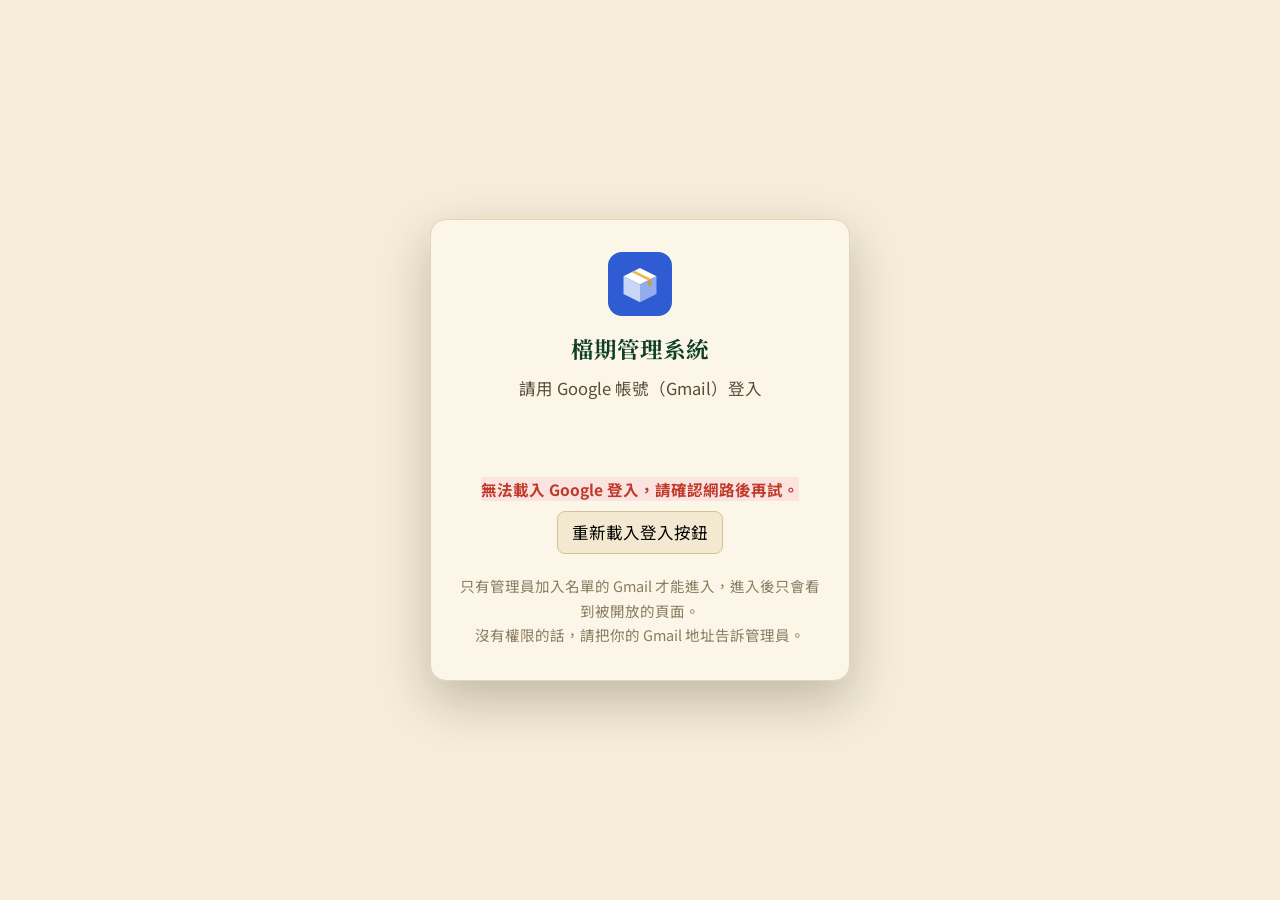
==== commit deb890f8: "外觀統一為起士公爵品牌色與字型（只改CSS，新增 css/brand.css；本機版本，尚未上線，v166） Co-Authored-By: Claude Sonnet 5.5 <noreply@an" ====
--- a/index.html
+++ b/index.html
@@ -32,6 +32,7 @@
 <script src="js/ext/page-floor.js" defer></script>
 <script src="js/ext/page-system.js" defer></script>
 <script src="js/ext/home-dash.js" defer></script>
+<script src="js/ext/page-gift-adjust.js" defer></script>
 <script src="js/ext/collapse.js" defer></script>
 <script src="js/ext/order-singles.js" defer></script>
 <script src="js/ext/calc-docs.js" defer></script>
@@ -40,6 +41,9 @@
 <script src="js/ext/page-hqstock.js" defer></script>
 <script src="js/ext/page-purchase.js" defer></script>
 <link rel="stylesheet" href="css/ext.css">
+<link rel="preconnect" href="https://fonts.googleapis.com"><link rel="preconnect" href="https://fonts.gstatic.com" crossorigin>
+<link rel="stylesheet" href="https://fonts.googleapis.com/css2?family=Noto+Sans+TC:wght@400;500;700;800&family=Noto+Serif+TC:wght@600;700&display=swap">
+<link rel="stylesheet" href="css/brand.css">
 </head>
 <body>
 
@@ -173,12 +177,13 @@
     <div class="sheet-caption">單位：盒　｜　禮盒品項（僅顯示後台勾選「本期上架」的品項）｜　包裝需求＝現貨＋待進貨－預購單－銷售預估，負數＝還要再裝的盒數；現貨＝入口網站總表剩餘庫存現貨、預購單＝排單4週累計訂單量－今天實際揀貨（到「系統設定 → 現貨與預購單同步」更新）、待進貨先當 0</div>
     <div id="home-gift-range"></div>
     <div class="tablewrap"><table class="gift-home-table sheet-table home-t-gift">
-      <thead><tr class="gift-range-row"><td colspan="5" style="background:transparent;border:0;padding:0"></td><td colspan="2" id="gift-range-th" style="background:#f3f6f1;color:#222;border:1px solid #cfd8c8;font-weight:400;text-align:left;padding:6px 8px;min-width:150px"></td><td colspan="3" style="background:transparent;border:0;padding:0"></td></tr><tr>
-        <th class="sort-action-col">拖曳</th><th class="code-col">禮盒編號</th><th class="name-col">禮盒品項</th><th>現貨</th><th>待進貨</th><th>預購單</th><th>銷售預估</th>
+      <thead><tr>
+        <th class="sort-action-col">拖曳</th><th class="code-col">禮盒編號</th><th class="name-col">禮盒品項</th><th>現貨</th><th>待進貨</th><th id="gift-th-pre">預購單</th><th id="gift-th-fc">銷售預估</th>
         <th>可販售</th><th>包裝需求</th><th>單條尚可組裝盒數</th>
       </tr></thead>
       <tbody id="homeGiftBody"></tbody>
     </table></div>
+    <div id="home-gift-adjust" style="margin-top:14px"></div>
   </div>
 </div>
 
@@ -248,7 +253,7 @@
 </div>
 <div class="tablewrap">
 <table>
-<thead><tr><th>編號</th><th>單條名稱</th><th>售價</th><th>本期上架</th><th>操作</th></tr></thead>
+<thead><tr><th>編號</th><th>單條名稱</th><th>售價</th><th>折扣成數（8.5＝8.5 折，空白＝不打折）</th><th>本期上架</th><th>操作</th></tr></thead>
 <tbody id="singleBody"></tbody>
 </table>
 </div>
@@ -446,6 +451,7 @@
   <div class="panel">
     <h2>過去訂單紀錄</h2>
     <div class="muted">管理員可保存已結束的檔期／訂單紀錄，供日後查詢。此處資料不會影響目前庫存計算。</div>
+    <div style="margin:8px 0"><button type="button" class="btn gray" onclick="exportOrderHistoryJson()" title="把目前 App 裡的全部過去訂單存成檔案（欄位、月份統計也一起放在檔案裡），可以拿來和原始檔比對">匯出目前的過去訂單（JSON）</button></div>
     <div class="order-search-panel" style="display:flex;gap:8px;align-items:center;flex-wrap:wrap;margin:10px 0 14px">
       <select id="histFilterDate" onchange="renderOrderHistory()"><option value="">全部日期</option></select>
       <select id="histFilterOrderNo" onchange="renderOrderHistory()"><option value="">全部訂單／檔期編號</option></select>
--- a/css/ext.css
+++ b/css/ext.css
@@ -294,6 +294,7 @@
   table.home-t-mat th:nth-child(1),table.home-t-single th:nth-child(1),table.home-t-gift th:nth-child(1){width:48px!important}
   table.home-t-mat th:nth-child(2),table.home-t-single th:nth-child(2),table.home-t-gift th:nth-child(2){width:96px!important}
   table.home-t-mat th:nth-child(n+3),table.home-t-single th:nth-child(n+3),table.home-t-gift th:nth-child(n+3){width:auto!important}
+  table.home-t-gift th#gift-th-pre,table.home-t-gift th#gift-th-fc{width:150px!important;min-width:150px}
   table.home-t-mat input,table.home-t-single input,table.home-t-gift input{width:100%;max-width:100%;box-sizing:border-box;text-align:right}
   table.home-t-mat td.name-cell,table.home-t-single td.name-cell,table.home-t-gift td.name-cell,
   table.home-t-mat th.name-col,table.home-t-single th.name-col,table.home-t-gift th.name-col{width:auto;white-space:normal!important}
@@ -377,3 +378,6 @@
 .x-cx-bar{display:flex;gap:8px;justify-content:flex-end;margin:0 0 8px}
 .forecast-product-block.x-collapsed > table{display:table!important}
 .forecast-product-block.x-collapsed tbody,.forecast-product-block.x-collapsed thead tr + tr{display:none}
+
+/* 首頁禮盒表：預購單、銷售預估表頭裡有日期選擇，欄位至少要放得下 */
+table.home-t-gift th#gift-th-pre,table.home-t-gift th#gift-th-fc{min-width:140px}
--- a/css/brand.css
+++ b/css/brand.css
@@ -0,0 +1,108 @@
+/* ============================================================
+ * 起士公爵品牌外觀（只改外觀：顏色、字型、按鈕、卡片、表頭、邊框、間距）
+ * 依《起士公爵品牌規範速查》。最後載入，覆蓋 legacy.css / app.css / ext.css 的顏色；不動任何程式、資料、文字。
+ *
+ * 品牌色（HEX）
+ *   公爵綠 #0F3F25 主色（品牌、標題、主按鈕、品牌條）　公爵金 #C9A050 輔色（accent、點綴）
+ *   工作深綠 #132D1C 深底　中綠 #4A7C59 次標題、次強調　深金 #9B7738 金色文字　淺金 #E8C97A 亮點　米金 #F5EDD8 背景　暖墨黑 #1E160E 文字
+ * 鐵則：主色綠、輔色金；不用紫、藍、粉當主色；文字用 #1E160E，不用純黑。
+ * 狀態色（逾期紅、警告琥珀、成功綠）保留，才看得出差別。
+ * 字型（暫用，非官方）：標題 Noto Serif TC，內文 Noto Sans TC。
+ * ============================================================ */
+:root{
+  --cd-green:#0F3F25; --cd-gold:#C9A050; --cd-green-dark:#132D1C; --cd-green-mid:#4A7C59;
+  --cd-gold-deep:#9B7738; --cd-gold-light:#E8C97A; --cd-bg:#F5EDD8; --cd-text:#1E160E;
+  --cd-surface:#FBF6E8; --cd-line:#E3D7B6; --cd-line-strong:#D3C294; --cd-green-soft:#E4ECDD; --cd-gold-soft:#F6EBCB;
+  --cd-serif:"Noto Serif TC","Songti TC","PMingLiU","Microsoft JhengHei",serif;
+  --cd-sans:"Noto Sans TC","Microsoft JhengHei","PingFang TC","Heiti TC",system-ui,-apple-system,"Segoe UI",Arial,sans-serif;
+
+  /* 把 app.css 用到的顏色變數換成品牌色 */
+  --bg:var(--cd-bg); --surface:var(--cd-surface); --surface-2:#F2E9D0;
+  --line:var(--cd-line); --line-strong:var(--cd-line-strong);
+  --text:var(--cd-text); --text-2:#5B4C37; --text-3:#8B7B5F;
+  --brand:var(--cd-green); --brand-ink:#FFFDF6; --brand-soft:var(--cd-green-soft);
+  --side:var(--cd-green-dark); --side-2:var(--cd-green); --side-text:#E6DCBF;
+  --font:var(--cd-sans);
+  --shadow:0 1px 2px rgba(30,22,14,.06),0 1px 3px rgba(30,22,14,.08);
+  --shadow-lg:0 20px 50px rgba(30,22,14,.24);
+  /* 狀態色：保留（逾期紅、警告琥珀、成功綠），只把底色換成偏暖，和米金背景搭 */
+  --ok:#2E7D32; --ok-soft:#E3F1DD;
+  --warn:#B7791F; --warn-soft:#FBEFCB;
+  --bad:#C0392B; --bad-soft:#FBE4DF;
+}
+body{background:var(--cd-bg);color:var(--cd-text);font-family:var(--cd-sans)}
+h1,h2,h3,.topbar h1,.page-title,.x-card-head,.x-card h3,.panel h2,.sheet-caption strong,.app-splash strong{font-family:var(--cd-serif);color:var(--cd-green)}
+.app-splash{background:var(--cd-bg)}
+
+/* ---------- 側邊欄：工作深綠，品牌條用公爵金 ---------- */
+.sidebar{background:var(--cd-green-dark);border-right:3px solid var(--cd-gold)}
+#nav .navbtn:hover{background:rgba(232,201,122,.14);color:var(--cd-gold-light)}
+#nav .navbtn.active{background:var(--cd-green);color:var(--cd-gold-light);box-shadow:inset 3px 0 0 var(--cd-gold)}
+.install-card{background:rgba(232,201,122,.12)}
+.install-card button{background:var(--cd-gold);color:var(--cd-text)}
+
+/* ---------- 按鈕 ---------- */
+.btn.primary,nav button.primary{background:var(--cd-green);color:#FFFDF6}
+.btn.primary:hover{background:var(--cd-green-dark)}
+.btn.gray{background:#EADFC2;color:var(--cd-text)}
+.btn.green{background:var(--cd-green-mid);color:#FFFDF6}
+.navbtn.active{background:var(--cd-green);color:#FFFDF6}
+input:focus,select:focus,textarea:focus{border-color:var(--cd-gold);box-shadow:0 0 0 3px rgba(201,160,80,.28)}
+input,select,textarea{border-color:var(--cd-line-strong)}
+
+/* ---------- 分頁鈕（首頁切換、檔期篩選） ---------- */
+.home-switch-btn{border-color:var(--cd-green);color:var(--cd-green);background:var(--cd-surface)}
+.home-switch-btn.active{background:var(--cd-green)!important;color:var(--cd-gold-light)!important;box-shadow:0 1px 2px rgba(15,63,37,.35)}
+.order-season-btn.active,.x-tabs button.active,.xr-months label.on{background:var(--cd-green)!important;border-color:var(--cd-green)!important;color:var(--cd-gold-light)!important}
+
+/* ---------- 卡片、表格 ---------- */
+.x-card,.panel,.sheet-block,.card{background:var(--cd-surface);border-color:var(--cd-line)}
+.sheet-table th,.initial-sheet th{background:var(--cd-green)!important;border-color:var(--cd-green-mid)!important;color:#FFFDF6!important}
+.sheet-table tbody tr:nth-child(even) td{background:#F7F0DC}
+.sheet-table td,.sheet-table tbody td{border-color:var(--cd-line)}
+.x-table th{background:var(--cd-green-soft);color:var(--cd-green)}
+.sort-mini:hover:not(:disabled){background:var(--cd-gold-soft);border-color:var(--cd-gold)}
+.drag-over-row td{border-top-color:var(--cd-gold)!important}
+.drop-before td{border-top-color:var(--cd-gold)!important}
+.drop-after td{border-bottom-color:var(--cd-gold)!important}
+.initial-num:focus,.fold-num:focus{outline-color:var(--cd-gold)!important}
+
+/* ---------- 橫幅、標籤、說明 ---------- */
+.x-banner.x-info,.fold-link-note{background:var(--cd-green-soft);border-color:#C5D5BC;color:var(--cd-green)}
+.x-tag.x-info{background:var(--cd-green-soft);color:var(--cd-green)}
+.x-kpi.x-info strong{color:var(--cd-green)}
+.person-badge,.xr-val,.xr-chip{background:var(--cd-green-soft);color:var(--cd-green);border-color:#C5D5BC}
+.xr-param.xr-changed,.x-pk-row.x-pk-row-on,.x-qe-row.x-qe-row-on{background:var(--cd-gold-soft);border-color:var(--cd-gold-light)}
+.x-qe-cell input.x-qe-on{background:var(--cd-green-soft);border-color:var(--cd-green-mid);color:var(--cd-green)}
+.xr-savebar{border-color:var(--cd-gold-light)}
+.xr-param.xr-flash{box-shadow:0 0 0 3px var(--cd-gold)}
+.sync-chip[data-state="syncing"] .dot,.sync-chip[data-state="pending"] .dot{background:var(--cd-gold)}
+
+/* ---------- 採購叫貨、業績預估等頁的表頭（程式裡用行內顏色，這裡用屬性選擇器換成品牌色） ---------- */
+th[style*="#2f5d1e"],td[style*="#2f5d1e"]{background:var(--cd-green)!important;border-color:var(--cd-green-dark)!important}
+th[style*="#2e75b6"]{background:var(--cd-green-mid)!important;border-color:var(--cd-green-dark)!important}
+td[style*="#eaf3fb"]{background:var(--cd-green-soft)!important}
+td[style*="#e2efd9"]{background:var(--cd-green-soft)!important}
+td[style*="#fff36b"],th[style*="#fff36b"]{background:var(--cd-gold-light)!important}
+.forecast-summary-table th,.forecast-product-table thead th{background:var(--cd-green)!important;color:#FFFDF6!important}
+.forecast-summary-table tbody th{background:var(--cd-green-mid)!important;color:#FFFDF6!important}
+.forecast-product-table .sf-total-row th,.forecast-product-table .sf-total-row td{background:var(--cd-green-dark)!important;color:#FFFDF6!important}
+.forecast-sheet td.sf-amount,.forecast-sheet td.sf-calculated{background:var(--cd-gold-soft)!important}
+.sf-locked-mode .forecast-summary-table thead th,.sf-locked-mode .forecast-product-table thead th{background:#6b6b6b!important}
+.sf-locked-mode .forecast-summary-table tbody th{background:#808080!important}
+.sf-locked-mode .forecast-product-table .sf-total-row th,.sf-locked-mode .forecast-product-table .sf-total-row td{background:#555!important}
+
+/* ---------- 手機：側邊欄頂列也用品牌色 ---------- */
+@media(max-width:900px){
+  .topbar{background:var(--cd-bg);border-bottom:2px solid var(--cd-gold-light)}
+}
+
+/* ---------- 殘留的藍灰：輸入框邊框、折疊箭頭、連結、深色數字 ---------- */
+.gift-inline-price,.initial-num,.fold-num,input[type="number"],input[type="text"],input[type="date"],input[type="time"],select,textarea{border-color:var(--cd-line-strong)}
+.initial-num{color:var(--cd-text)}
+.x-cx-chev{color:var(--cd-gold-deep)!important}
+a{color:var(--cd-green-mid)}
+a:hover{color:var(--cd-gold-deep)}
+.initial-lock-status{color:var(--cd-gold-deep)!important;border-color:var(--cd-gold-light)!important}
+
+.x-tag.x-muted{background:#EDE4CB;color:#5B4C37}
